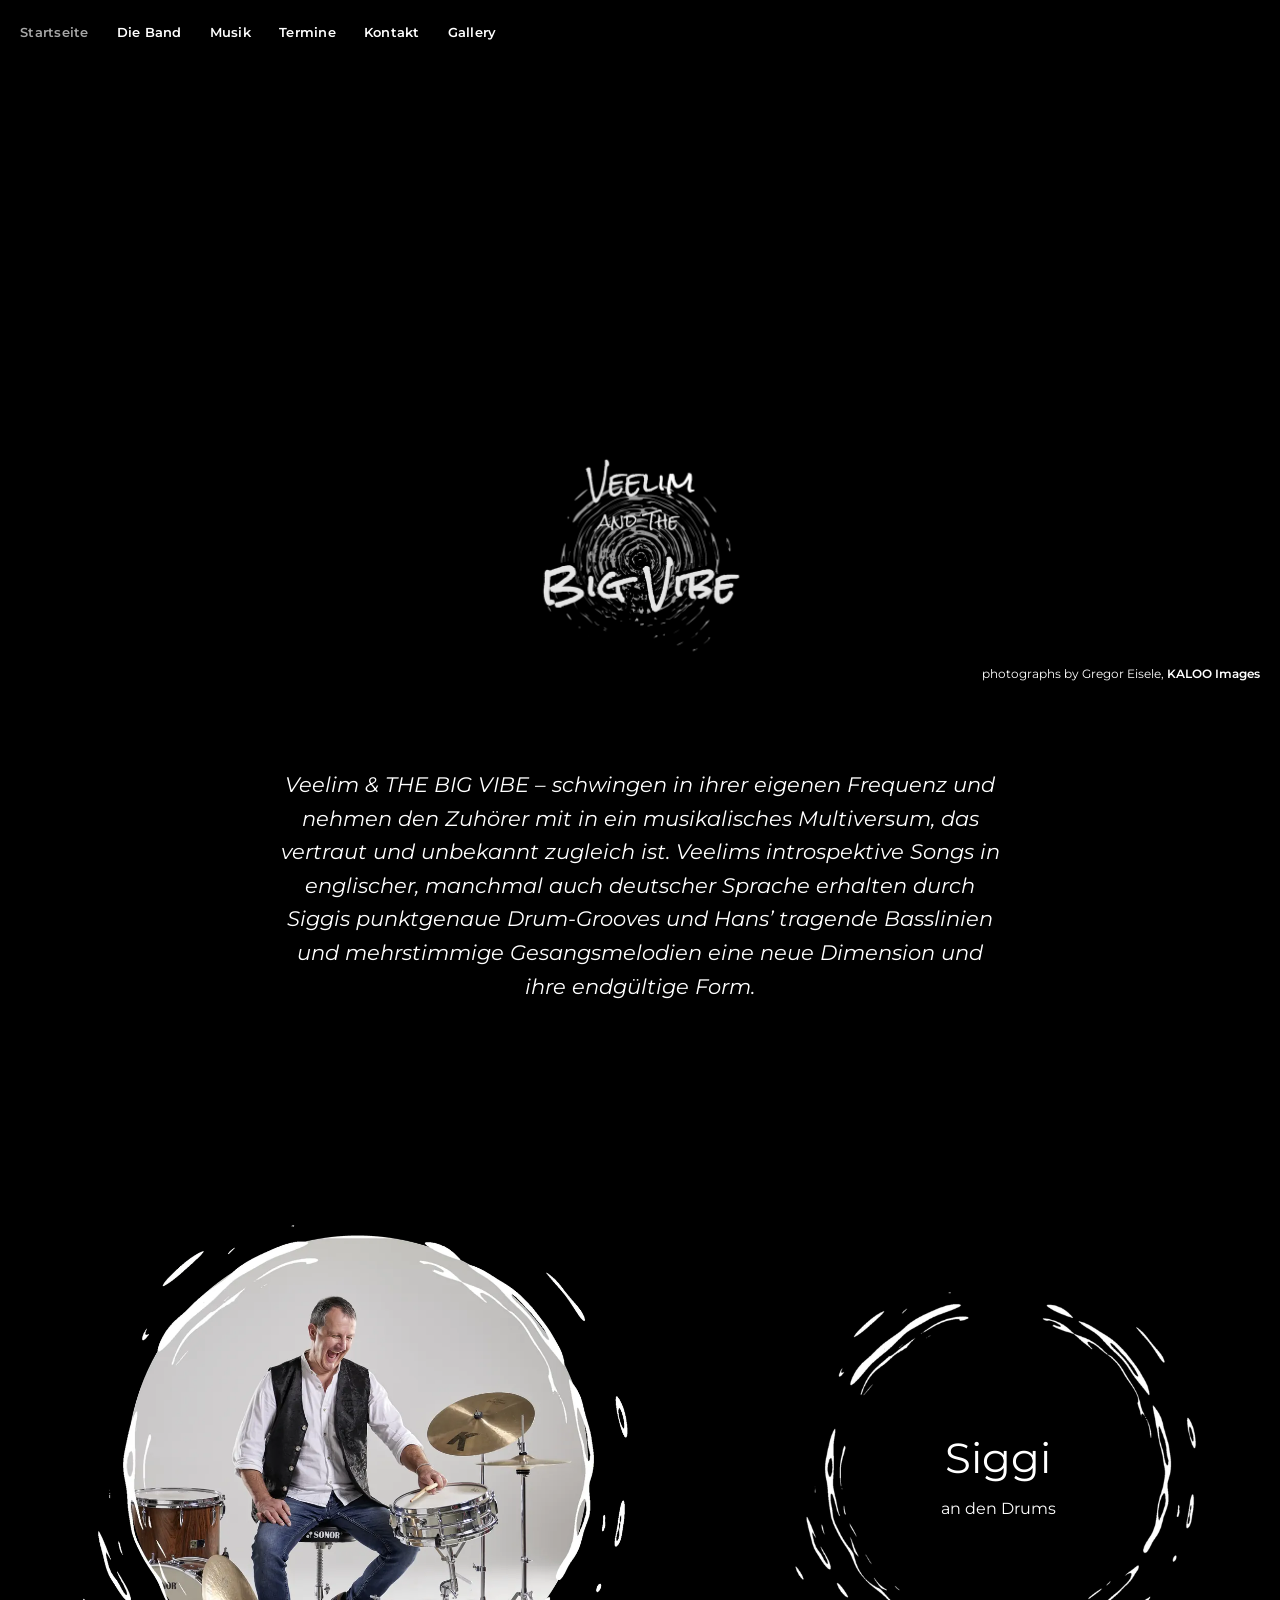
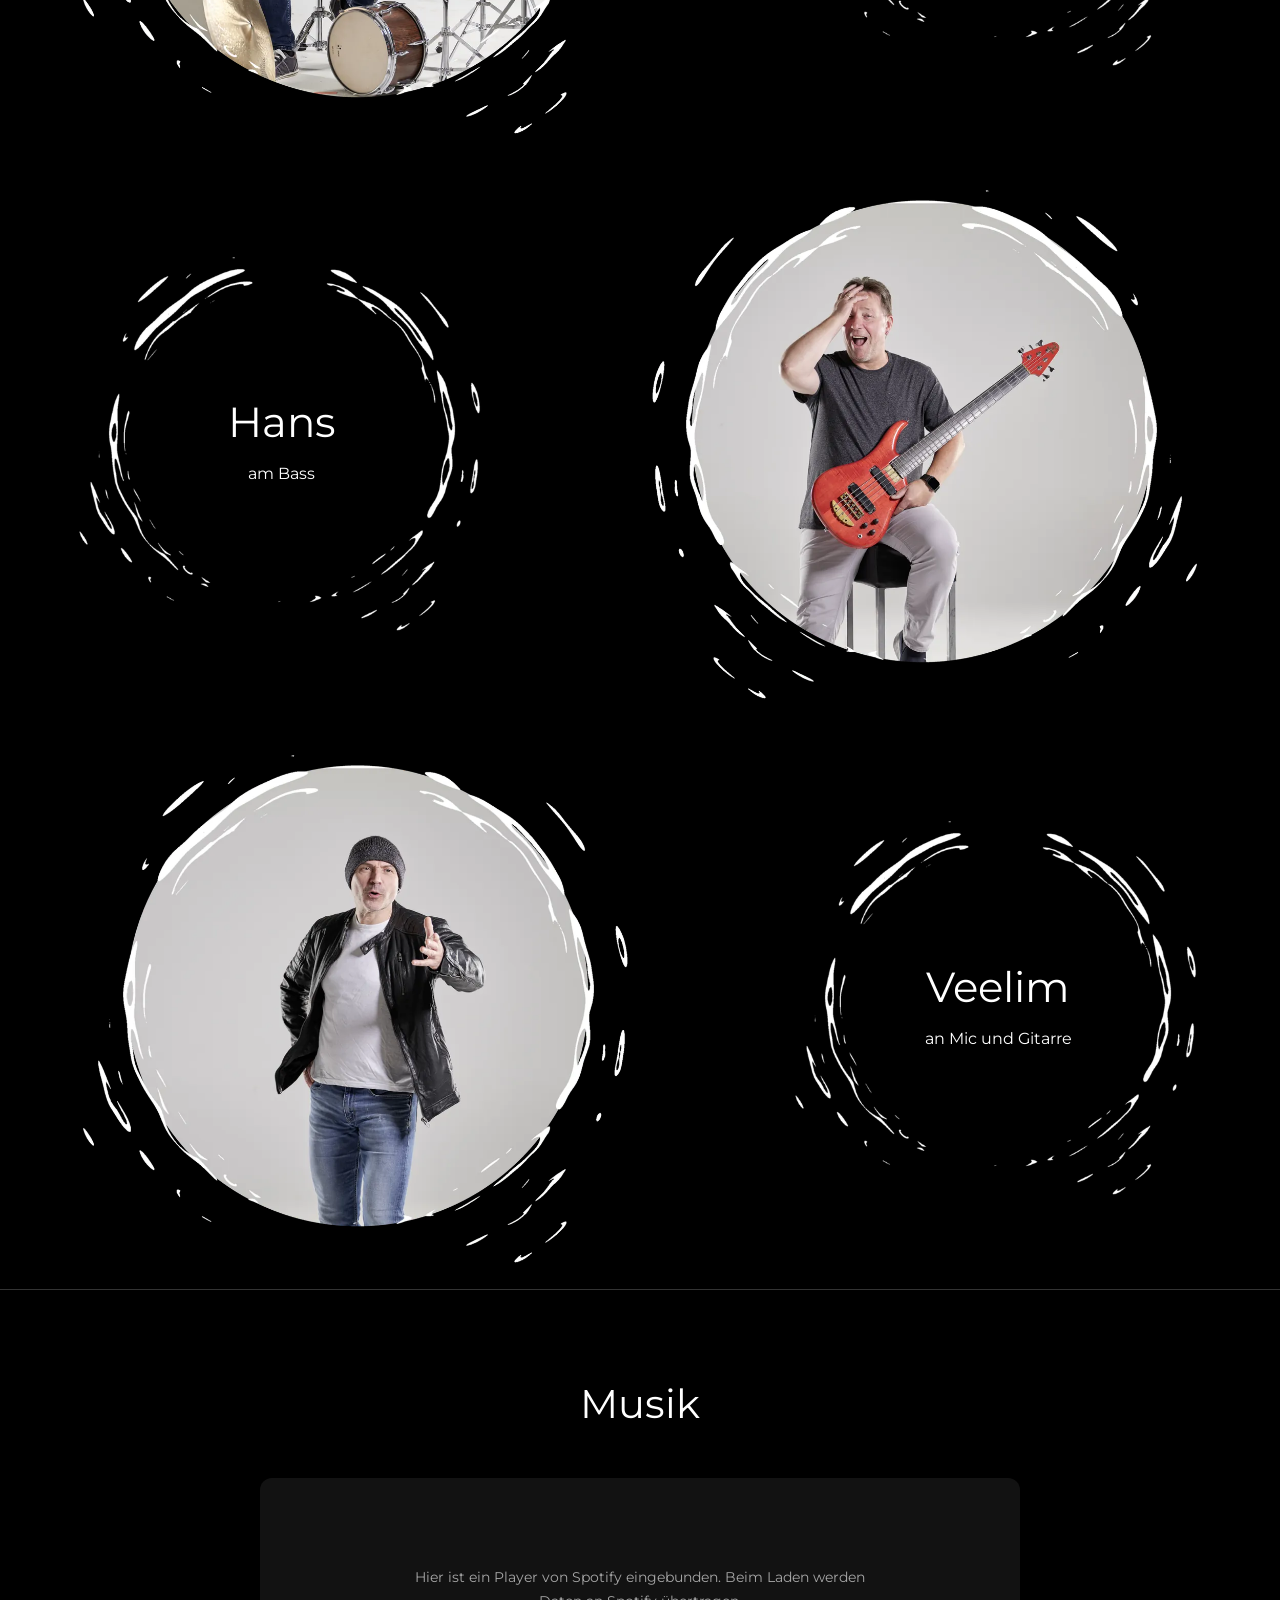
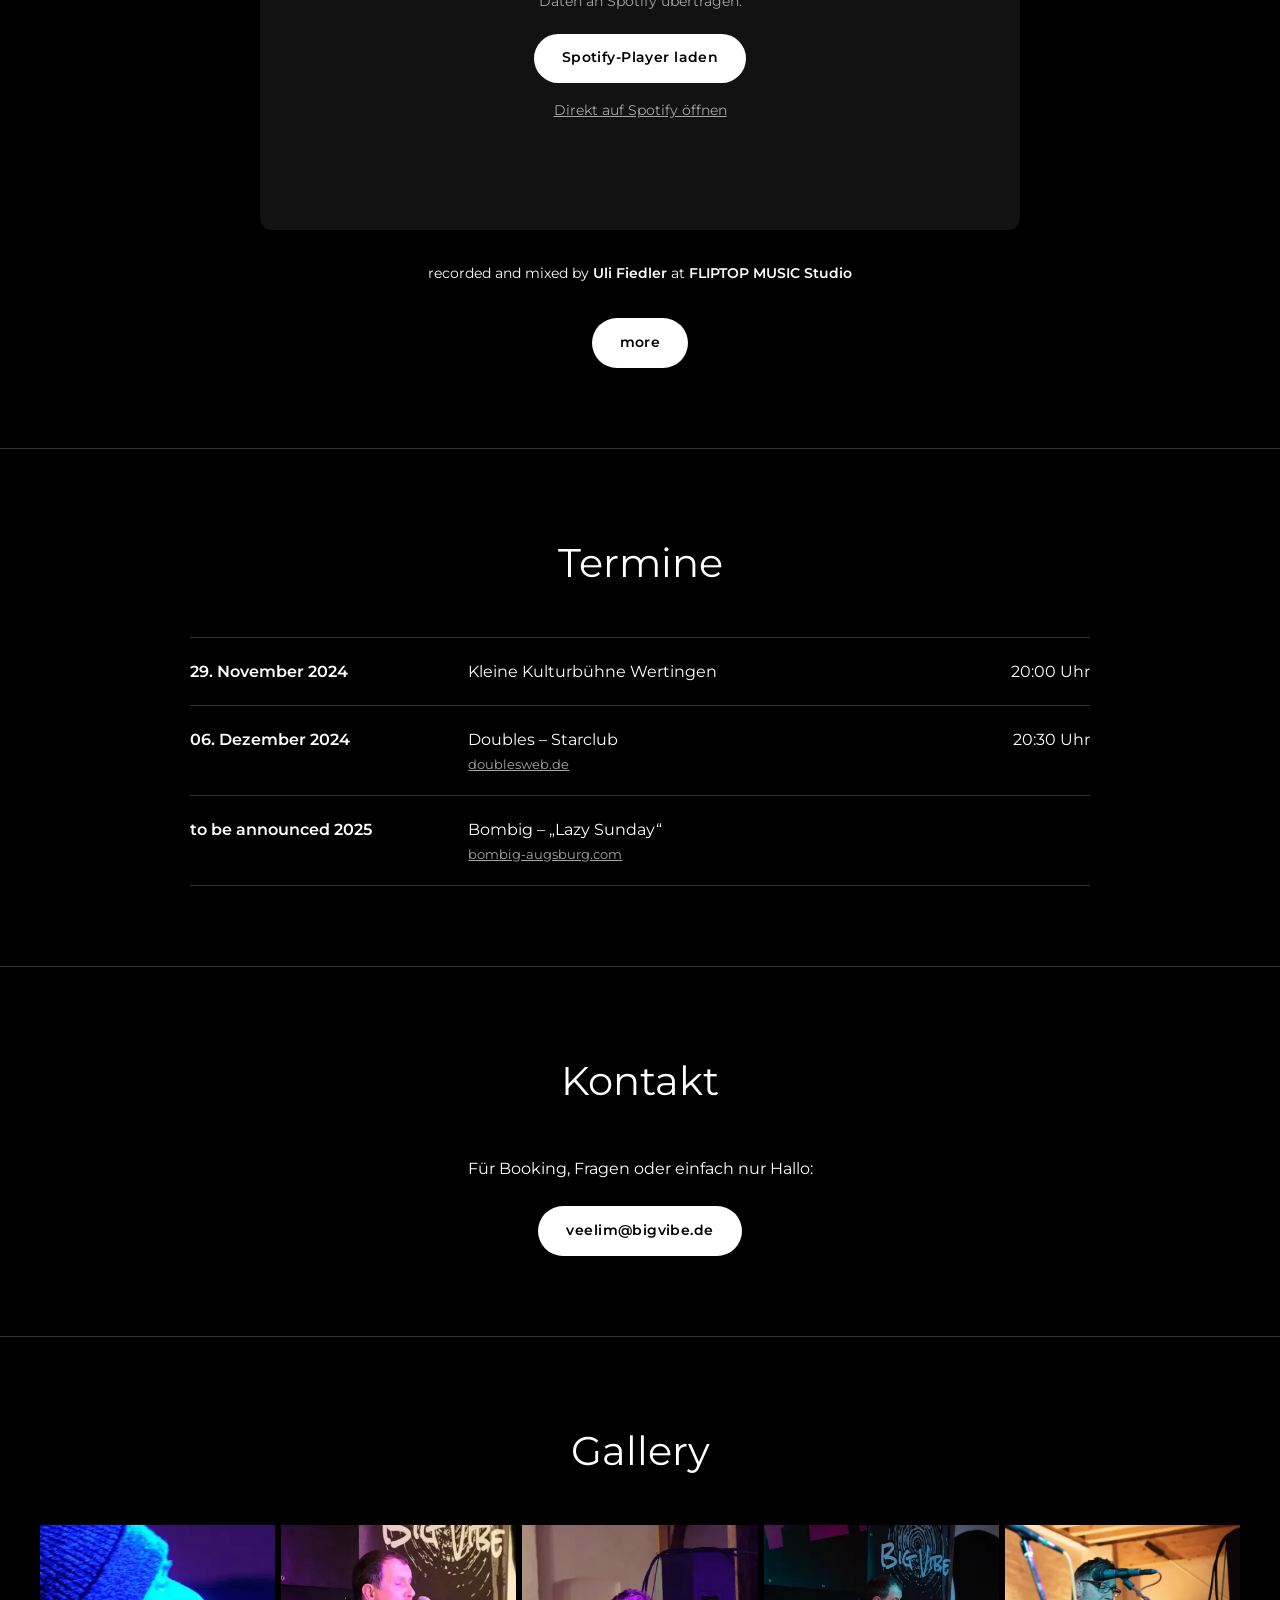
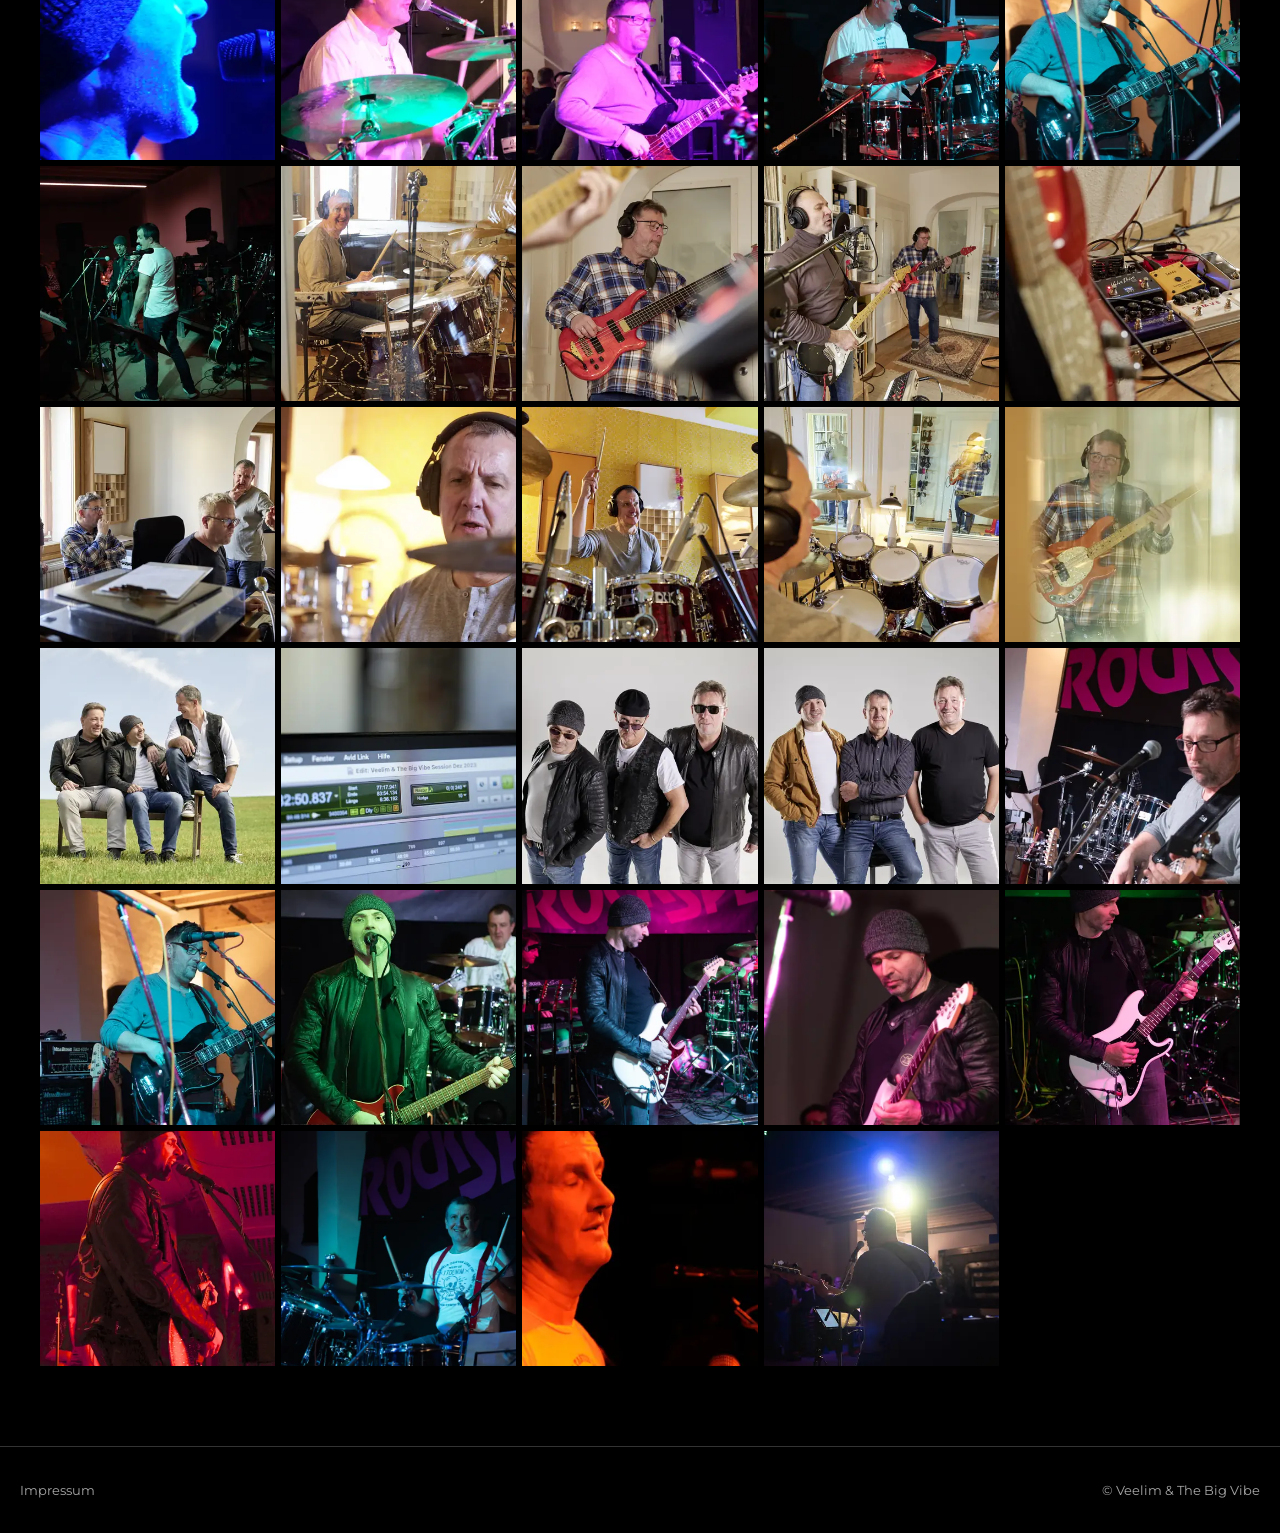
==== index.html @ f6a3f0a9 "Static site migrated from WordPress One-page site (hero video, band, Spotify, dates, contact, galler" ====
<!doctype html>
<html lang="de">
<head>
  <meta charset="utf-8">
  <meta name="viewport" content="width=device-width, initial-scale=1">
  <title>Veelim &amp; The Big Vibe</title>
  <meta name="description" content="Drei erfahrene Musiker überwinden spielend die scheinbare Kluft zwischen erdigen Americana- und wuchtigen Alternative-Sounds, straffem Post-Punk-Pop und psychedelischen Space-Rock-Ausflügen. Dieser individuelle Mix unterschiedlichster musikalischer Einflüsse ergibt ihren verblüffend dichten und abwechslungsreichen Sound, den man von einem Rock-Trio so nicht erwarten würde.">
  <link rel="canonical" href="https://veelimandthebigvibe.de/">
  <meta property="og:type" content="website">
  <meta property="og:title" content="Veelim &amp; The Big Vibe">
  <meta property="og:description" content="Ein Rock-Trio zwischen Americana, Alternative, Post-Punk-Pop und Space-Rock.">
  <meta property="og:url" content="https://veelimandthebigvibe.de/">
  <meta property="og:image" content="https://veelimandthebigvibe.de/assets/img/gallery/07.webp">
  <meta name="theme-color" content="#000000">
  <link rel="icon" type="image/png" href="assets/img/favicon.png">
  <link rel="apple-touch-icon" href="assets/img/apple-touch-icon.png">
  <link rel="preload" href="assets/fonts/montserrat.woff2" as="font" type="font/woff2" crossorigin>
  <link rel="stylesheet" href="css/style.css">
</head>
<body>
  <a class="skip-link" href="#main">Zum Inhalt springen</a>

  <header class="site-header">
    <a class="brand" href="#top">Veelim &amp; The Big Vibe</a>
    <button class="nav-toggle" aria-expanded="false" aria-controls="site-nav" aria-label="Menü öffnen">
      <svg viewBox="0 0 24 24" fill="none" stroke="currentColor" stroke-width="2" aria-hidden="true"><path d="M3 6h18M3 12h18M3 18h18"/></svg>
    </button>
    <nav class="site-nav" id="site-nav" aria-label="Hauptmenü">
      <ul>
        <li><a href="#top" aria-current="page">Startseite</a></li>
        <li><a href="#band">Die Band</a></li>
        <li><a href="#musik">Musik</a></li>
        <li><a href="#termine">Termine</a></li>
        <li><a href="#kontakt">Kontakt</a></li>
        <li><a href="#gallery">Gallery</a></li>
      </ul>
    </nav>
  </header>

  <main id="main">
    <section class="hero" id="top">
      <video autoplay muted loop playsinline preload="metadata" aria-hidden="true">
        <source src="assets/video/hero.mp4" type="video/mp4">
      </video>
      <div class="hero-inner">
        <h1 class="hero-logo"><img src="assets/img/logo.webp" width="500" height="500" alt="Veelim &amp; The Big Vibe"></h1>
        <p class="credit">photographs by Gregor Eisele, <a href="http://www.kaloo.de" rel="noopener">KALOO Images</a></p>
      </div>
    </section>

    <p class="intro"><strong>Veelim &amp; THE BIG VIBE</strong> – schwingen in ihrer eigenen Frequenz und nehmen den Zuhörer mit in ein musikalisches Multiversum, das vertraut und unbekannt zugleich ist. Veelims introspektive Songs in englischer, manchmal auch deutscher Sprache erhalten durch Siggis punktgenaue Drum-Grooves und Hans’ tragende Basslinien und mehrstimmige Gesangsmelodien eine neue Dimension und ihre endgültige Form.</p>

    <section class="band" id="band" aria-label="Die Band">
      <div class="member">
        <div class="member-photo rounded"><img src="assets/img/band/siggi.webp" width="1400" height="1103" loading="lazy" alt="Siggi"></div>
        <div class="member-name"><h3>Siggi</h3><p>an den Drums</p></div>
      </div>
      <div class="member reverse">
        <div class="member-photo"><img src="assets/img/band/hans.webp" width="1400" height="1103" loading="lazy" alt="Hans"></div>
        <div class="member-name"><h3>Hans</h3><p>am Bass</p></div>
      </div>
      <div class="member">
        <div class="member-photo rounded"><img src="assets/img/band/veelim.webp" width="1400" height="1103" loading="lazy" alt="Veelim"></div>
        <div class="member-name"><h3>Veelim</h3><p>an Mic und Gitarre</p></div>
      </div>
    </section>

    <section class="section" id="musik">
      <div class="wrap">
        <h2>Musik</h2>
        <div class="spotify" data-src="https://open.spotify.com/embed/artist/6isFGkUkQdah1aDHIGBFXO">
          <div>
            <p>Hier ist ein Player von Spotify eingebunden. Beim Laden werden Daten an Spotify übertragen.</p>
            <button class="button" type="button">Spotify-Player laden</button>
            <p style="margin-top:1rem"><a href="https://open.spotify.com/artist/6isFGkUkQdah1aDHIGBFXO" rel="noopener">Direkt auf Spotify öffnen</a></p>
          </div>
        </div>
        <p class="music-credits">recorded and mixed by <a href="http://www.ulifiedler.de" rel="noopener">Uli Fiedler</a> at <a href="http://www.fliptopmusic.de" rel="noopener">FLIPTOP MUSIC Studio</a></p>
        <p class="music-credits"><a class="button" href="https://www.feiyr.com/x/BUKZN" rel="noopener">more</a></p>
      </div>
    </section>

    <section class="section" id="termine">
      <div class="wrap">
        <h2>Termine</h2>
        <ul class="dates">
          <li>
            <span class="date">29. November 2024</span>
            <span class="venue">Kleine Kulturbühne Wertingen</span>
            <span class="time">20:00 Uhr</span>
          </li>
          <li>
            <span class="date">06. Dezember 2024</span>
            <span class="venue">Doubles – Starclub <a href="https://www.doublesweb.de/" rel="noopener">doublesweb.de</a></span>
            <span class="time">20:30 Uhr</span>
          </li>
          <li>
            <span class="date">to be announced 2025</span>
            <span class="venue">Bombig – „Lazy Sunday“ <a href="https://www.bombig-augsburg.com/" rel="noopener">bombig-augsburg.com</a></span>
            <span class="time"></span>
          </li>
        </ul>
      </div>
    </section>

    <section class="section contact" id="kontakt">
      <div class="wrap">
        <h2>Kontakt</h2>
        <p>Für Booking, Fragen oder einfach nur Hallo:</p>
        <a class="button" href="mailto:veelim@bigvibe.de">veelim@bigvibe.de</a>
      </div>
    </section>

    <section class="section" id="gallery">
      <div class="wrap">
        <h2>Gallery</h2>
        <div class="gallery">
          <a href="assets/img/gallery/01.webp"><img src="assets/img/gallery/thumbs/01.webp" width="640" height="360" loading="lazy" decoding="async" alt="Veelim"></a>
          <a href="assets/img/gallery/02.webp"><img src="assets/img/gallery/thumbs/02.webp" width="640" height="360" loading="lazy" decoding="async" alt="Siggi"></a>
          <a href="assets/img/gallery/03.webp"><img src="assets/img/gallery/thumbs/03.webp" width="640" height="360" loading="lazy" decoding="async" alt="Hans"></a>
          <a href="assets/img/gallery/04.webp"><img src="assets/img/gallery/thumbs/04.webp" width="640" height="425" loading="lazy" decoding="async" alt="Siggi"></a>
          <a href="assets/img/gallery/05.webp"><img src="assets/img/gallery/thumbs/05.webp" width="640" height="565" loading="lazy" decoding="async" alt="Hans"></a>
          <a href="assets/img/gallery/06.webp"><img src="assets/img/gallery/thumbs/06.webp" width="424" height="640" loading="lazy" decoding="async" alt="Die Band live"></a>
          <a href="assets/img/gallery/07.webp"><img src="assets/img/gallery/thumbs/07.webp" width="640" height="427" loading="lazy" decoding="async" alt="Veelim &amp; The Big Vibe"></a>
          <a href="assets/img/gallery/08.webp"><img src="assets/img/gallery/thumbs/08.webp" width="640" height="427" loading="lazy" decoding="async" alt="Veelim &amp; The Big Vibe"></a>
          <a href="assets/img/gallery/09.webp"><img src="assets/img/gallery/thumbs/09.webp" width="640" height="427" loading="lazy" decoding="async" alt="Veelim &amp; The Big Vibe"></a>
          <a href="assets/img/gallery/10.webp"><img src="assets/img/gallery/thumbs/10.webp" width="640" height="427" loading="lazy" decoding="async" alt="Veelim &amp; The Big Vibe"></a>
          <a href="assets/img/gallery/11.webp"><img src="assets/img/gallery/thumbs/11.webp" width="640" height="427" loading="lazy" decoding="async" alt="Veelim &amp; The Big Vibe"></a>
          <a href="assets/img/gallery/12.webp"><img src="assets/img/gallery/thumbs/12.webp" width="640" height="427" loading="lazy" decoding="async" alt="Veelim &amp; The Big Vibe"></a>
          <a href="assets/img/gallery/13.webp"><img src="assets/img/gallery/thumbs/13.webp" width="640" height="427" loading="lazy" decoding="async" alt="Veelim &amp; The Big Vibe"></a>
          <a href="assets/img/gallery/14.webp"><img src="assets/img/gallery/thumbs/14.webp" width="640" height="427" loading="lazy" decoding="async" alt="Veelim &amp; The Big Vibe"></a>
          <a href="assets/img/gallery/15.webp"><img src="assets/img/gallery/thumbs/15.webp" width="640" height="427" loading="lazy" decoding="async" alt="Veelim &amp; The Big Vibe"></a>
          <a href="assets/img/gallery/16.webp"><img src="assets/img/gallery/thumbs/16.webp" width="640" height="427" loading="lazy" decoding="async" alt="Veelim &amp; The Big Vibe"></a>
          <a href="assets/img/gallery/17.webp"><img src="assets/img/gallery/thumbs/17.webp" width="640" height="427" loading="lazy" decoding="async" alt="Veelim &amp; The Big Vibe"></a>
          <a href="assets/img/gallery/18.webp"><img src="assets/img/gallery/thumbs/18.webp" width="640" height="427" loading="lazy" decoding="async" alt="Veelim &amp; The Big Vibe"></a>
          <a href="assets/img/gallery/19.webp"><img src="assets/img/gallery/thumbs/19.webp" width="640" height="427" loading="lazy" decoding="async" alt="Veelim &amp; The Big Vibe"></a>
          <a href="assets/img/gallery/20.webp"><img src="assets/img/gallery/thumbs/20.webp" width="640" height="456" loading="lazy" decoding="async" alt="Die Band live"></a>
          <a href="assets/img/gallery/21.webp"><img src="assets/img/gallery/thumbs/21.webp" width="640" height="400" loading="lazy" decoding="async" alt="Hans"></a>
          <a href="assets/img/gallery/22.webp"><img src="assets/img/gallery/thumbs/22.webp" width="640" height="426" loading="lazy" decoding="async" alt="Die Band live"></a>
          <a href="assets/img/gallery/23.webp"><img src="assets/img/gallery/thumbs/23.webp" width="638" height="640" loading="lazy" decoding="async" alt="Veelim"></a>
          <a href="assets/img/gallery/24.webp"><img src="assets/img/gallery/thumbs/24.webp" width="640" height="517" loading="lazy" decoding="async" alt="Veelim"></a>
          <a href="assets/img/gallery/25.webp"><img src="assets/img/gallery/thumbs/25.webp" width="427" height="640" loading="lazy" decoding="async" alt="Veelim"></a>
          <a href="assets/img/gallery/26.webp"><img src="assets/img/gallery/thumbs/26.webp" width="427" height="640" loading="lazy" decoding="async" alt="Veelim"></a>
          <a href="assets/img/gallery/27.webp"><img src="assets/img/gallery/thumbs/27.webp" width="640" height="611" loading="lazy" decoding="async" alt="Siggi"></a>
          <a href="assets/img/gallery/28.webp"><img src="assets/img/gallery/thumbs/28.webp" width="640" height="360" loading="lazy" decoding="async" alt="Siggi"></a>
          <a href="assets/img/gallery/29.webp"><img src="assets/img/gallery/thumbs/29.webp" width="640" height="430" loading="lazy" decoding="async" alt="Hans"></a>
        </div>
      </div>
    </section>
  </main>

  <dialog class="lightbox" aria-label="Bildansicht">
    <img src="" alt="">
    <button class="lb-close" type="button" aria-label="Schließen"><svg viewBox="0 0 24 24" fill="none" stroke="currentColor" stroke-width="2" aria-hidden="true"><path d="M6 6l12 12M18 6L6 18"/></svg></button>
    <button class="lb-prev" type="button" aria-label="Vorheriges Bild"><svg viewBox="0 0 24 24" fill="none" stroke="currentColor" stroke-width="2" aria-hidden="true"><path d="M15 5l-7 7 7 7"/></svg></button>
    <button class="lb-next" type="button" aria-label="Nächstes Bild"><svg viewBox="0 0 24 24" fill="none" stroke="currentColor" stroke-width="2" aria-hidden="true"><path d="M9 5l7 7-7 7"/></svg></button>
    <p class="lb-count" aria-live="polite"></p>
  </dialog>

  <footer class="site-footer">
    <a href="impressum.html">Impressum</a>
    <span>© Veelim &amp; The Big Vibe</span>
  </footer>

  <a class="to-top" href="#top" aria-label="Nach oben"><svg viewBox="0 0 24 24" fill="none" stroke="currentColor" stroke-width="2" aria-hidden="true"><path d="M5 15l7-7 7 7"/></svg></a>

  <script src="js/main.js"></script>
</body>
</html>
---- css/style.css ----
/* Veelim & The Big Vibe */

@font-face {
  font-family: "Montserrat";
  src: url("../assets/fonts/montserrat.woff2") format("woff2");
  font-weight: 100 900;
  font-style: normal;
  font-display: swap;
}
@font-face {
  font-family: "Montserrat";
  src: url("../assets/fonts/montserrat-italic.woff2") format("woff2");
  font-weight: 100 900;
  font-style: italic;
  font-display: swap;
}

:root {
  --bg: #000;
  --fg: #fff;
  --muted: #a6a6a6;
  --line: #333;
  --accent: #fff;
  --header-h: 64px;
  --max: 1200px;
}

*, *::before, *::after { box-sizing: border-box; }

html { scroll-behavior: smooth; scroll-padding-top: var(--header-h); }
@media (prefers-reduced-motion: reduce) { html { scroll-behavior: auto; } }

body {
  margin: 0;
  background: var(--bg);
  color: var(--fg);
  font-family: "Montserrat", Arial, sans-serif;
  font-size: 16px;
  line-height: 1.7;
  -webkit-font-smoothing: antialiased;
}

img, video { display: block; max-width: 100%; height: auto; }
a { color: inherit; }
a:hover { color: var(--muted); }

.skip-link {
  position: absolute; left: -9999px; top: 0;
  background: var(--fg); color: var(--bg); padding: .5rem 1rem; z-index: 100;
}
.skip-link:focus { left: 1rem; top: 1rem; }

/* Header */
.site-header {
  position: sticky; top: 0; z-index: 50;
  height: var(--header-h);
  background: var(--bg);
  display: flex; align-items: center; justify-content: space-between;
  padding: 0 1.25rem;
}
.site-header .brand { display: none; font-weight: 600; text-decoration: none; letter-spacing: .02em; }
.nav-toggle { display: none; }
.site-nav ul { list-style: none; margin: 0; padding: 0; display: flex; gap: 1.75rem; }
.site-nav a {
  text-decoration: none; font-size: 13px; font-weight: 600; letter-spacing: .02em;
  padding: .5rem 0; display: inline-block;
}
.site-nav a[aria-current="page"], .site-nav a.is-active { color: var(--muted); }

@media (max-width: 760px) {
  .site-header .brand { display: block; }
  .nav-toggle {
    display: inline-flex; align-items: center; justify-content: center;
    width: 44px; height: 44px; background: none; border: 0; color: var(--fg); cursor: pointer;
  }
  .nav-toggle svg { width: 26px; height: 26px; }
  .site-nav {
    position: absolute; top: var(--header-h); left: 0; right: 0;
    background: var(--bg); border-bottom: 1px solid var(--line);
    display: none;
  }
  .site-nav.is-open { display: block; }
  .site-nav ul { flex-direction: column; gap: 0; padding: .5rem 1.25rem 1rem; }
  .site-nav a { font-size: 16px; padding: .6rem 0; }
}

/* Hero */
.hero {
  position: relative;
  min-height: 50vw;
  overflow: hidden;
  display: flex; align-items: flex-end;
}
.hero video {
  position: absolute; inset: 0; width: 100%; height: 100%;
  object-fit: cover; object-position: 50% 35%;
}
.hero::after {
  content: ""; position: absolute; inset: 0;
  background: linear-gradient(0deg, #000 0%, rgba(0, 0, 0, 0) 60%);
}
.hero-inner {
  position: relative; z-index: 1; width: 100%;
  display: grid; grid-template-columns: 2fr 1fr 2fr; align-items: end;
  padding: 0 1.25rem 1.25rem;
}
.hero-logo { grid-column: 2; width: 100%; max-width: 260px; justify-self: center; }
.hero h1 { margin: 0; }
.credit { grid-column: 3; text-align: right; font-size: 12px; margin: 0; }
.credit a { text-decoration: none; font-weight: 600; }
@media (max-width: 760px) {
  .hero { min-height: 75vw; }
  .hero-inner { grid-template-columns: 1fr; justify-items: center; gap: .5rem; }
  .hero-logo { grid-column: 1; max-width: 160px; }
  .credit { grid-column: 1; text-align: center; font-size: 11px; }
}

/* Intro quote */
.intro {
  max-width: 760px; margin: 4rem auto 0; padding: 0 1.25rem;
  text-align: center; font-style: italic; font-size: clamp(17px, 2.2vw, 21px); line-height: 1.6;
}
.intro strong { font-weight: 600; }

/* Band */
.band { padding-top: 12rem; }
.member {
  display: grid; grid-template-columns: 56fr 44fr; align-items: center;
}
.member.reverse { grid-template-columns: 44fr 56fr; }
.member.reverse .member-photo { order: 2; }
.member-photo img { width: 100%; }
.member-photo.rounded img { border-radius: 9999px; }
.member-name {
  aspect-ratio: 1; width: min(100%, 420px); justify-self: center;
  background: url("../assets/img/wave.webp") center / contain no-repeat;
  display: flex; flex-direction: column; align-items: center; justify-content: center; text-align: center;
}
.member-name h3 { margin: 0; font-size: clamp(28px, 3.4vw, 42px); font-weight: 400; line-height: 1.2; }
.member-name p { margin: .75rem 0 0; }
@media (max-width: 760px) {
  .band { padding-top: 5rem; }
  .member, .member.reverse { grid-template-columns: 1fr; }
  .member.reverse .member-photo { order: 0; }
  .member-name { width: min(80%, 320px); margin: -2rem auto 2rem; }
}

/* Sections */
.section { border-top: 1px solid var(--line); padding: 5rem 1.25rem; }
.section > .wrap { max-width: var(--max); margin: 0 auto; }
.section h2 {
  font-size: clamp(28px, 4vw, 40px); font-weight: 400; text-align: center; margin: 0 0 2.5rem;
}

/* Music */
.spotify {
  max-width: 760px; margin: 0 auto; min-height: 352px;
  border-radius: 12px; background: #121212;
  display: flex; align-items: center; justify-content: center; text-align: center;
  padding: 2rem;
}
.spotify iframe { width: 100%; height: 352px; border: 0; border-radius: 12px; }
.spotify.is-loaded { padding: 0; background: none; }
.spotify p { color: var(--muted); font-size: 14px; max-width: 460px; margin: 0 auto 1.25rem; }
.button {
  display: inline-block; cursor: pointer;
  font: inherit; font-weight: 600; font-size: 14px; letter-spacing: .03em;
  color: var(--bg); background: var(--fg); border: 0; border-radius: 999px;
  padding: .8rem 1.75rem; text-decoration: none;
}
.button:hover { background: var(--muted); color: var(--bg); }
.music-credits { text-align: center; margin: 2rem 0 0; font-size: 14px; }
.music-credits a { font-weight: 600; text-decoration: none; }

/* Dates */
.dates { list-style: none; margin: 0 auto; padding: 0; max-width: 900px; }
.dates li {
  display: grid; grid-template-columns: 1.3fr 2fr 1fr; gap: 1rem; align-items: baseline;
  padding: 1.25rem 0; border-bottom: 1px solid var(--line);
}
.dates li:first-child { border-top: 1px solid var(--line); }
.dates .date { font-weight: 600; }
.dates .venue a { font-size: 13px; color: var(--muted); display: block; }
.dates .time { text-align: right; }
@media (max-width: 600px) {
  .dates li { grid-template-columns: 1fr; gap: .1rem; }
  .dates .time { text-align: left; }
}

/* Contact */
.contact { text-align: center; }
.contact p { margin: 0 0 1.5rem; }

/* Gallery */
.gallery {
  display: grid; gap: 6px;
  grid-template-columns: repeat(auto-fill, minmax(220px, 1fr));
}
.gallery a { display: block; aspect-ratio: 1; overflow: hidden; background: #111; }
.gallery img { width: 100%; height: 100%; object-fit: cover; transition: transform .3s ease, opacity .3s ease; }
.gallery a:hover img, .gallery a:focus-visible img { transform: scale(1.04); opacity: .85; }
@media (max-width: 600px) { .gallery { grid-template-columns: repeat(2, 1fr); } }

/* Lightbox */
.lightbox {
  border: 0; padding: 0; margin: 0; width: 100vw; height: 100vh; max-width: none; max-height: none;
  background: rgba(0, 0, 0, .95); color: var(--fg);
}
.lightbox[open] { display: flex; align-items: center; justify-content: center; }
.lightbox::backdrop { background: rgba(0, 0, 0, .95); }
.lightbox img { max-width: calc(100vw - 2rem); max-height: calc(100vh - 6rem); width: auto; height: auto; }
.lightbox button {
  position: absolute; background: none; border: 0; color: var(--fg); cursor: pointer;
  width: 52px; height: 52px; display: flex; align-items: center; justify-content: center;
}
.lightbox button:hover { color: var(--muted); }
.lightbox svg { width: 32px; height: 32px; }
.lightbox .lb-close { top: .5rem; right: .5rem; }
.lightbox .lb-prev { left: .5rem; top: 50%; transform: translateY(-50%); }
.lightbox .lb-next { right: .5rem; top: 50%; transform: translateY(-50%); }
.lightbox .lb-count { position: absolute; bottom: 1rem; left: 0; right: 0; text-align: center; font-size: 13px; color: var(--muted); }

/* Footer */
.site-footer {
  border-top: 1px solid var(--line); padding: 2rem 1.25rem; font-size: 13px; color: var(--muted);
  display: flex; flex-wrap: wrap; gap: .5rem 1.5rem; justify-content: space-between;
}
.site-footer a { text-decoration: none; }
.site-footer a:hover { color: var(--fg); }

.to-top {
  position: fixed; right: 1rem; bottom: 1rem; z-index: 40;
  width: 44px; height: 44px; border-radius: 50%;
  background: rgba(255, 255, 255, .12); color: var(--fg);
  display: flex; align-items: center; justify-content: center; text-decoration: none;
  opacity: 0; pointer-events: none; transition: opacity .2s;
}
.to-top.is-visible { opacity: 1; pointer-events: auto; }
.to-top svg { width: 22px; height: 22px; }

/* Legal page */
.legal { max-width: 800px; margin: 0 auto; padding: 3rem 1.25rem 5rem; }
.legal h1 { font-size: clamp(28px, 4vw, 40px); font-weight: 400; margin: 0 0 2rem; }
.legal p > strong:first-child { display: block; margin-top: 1.5rem; }
.legal ul { padding-left: 1.25rem; }
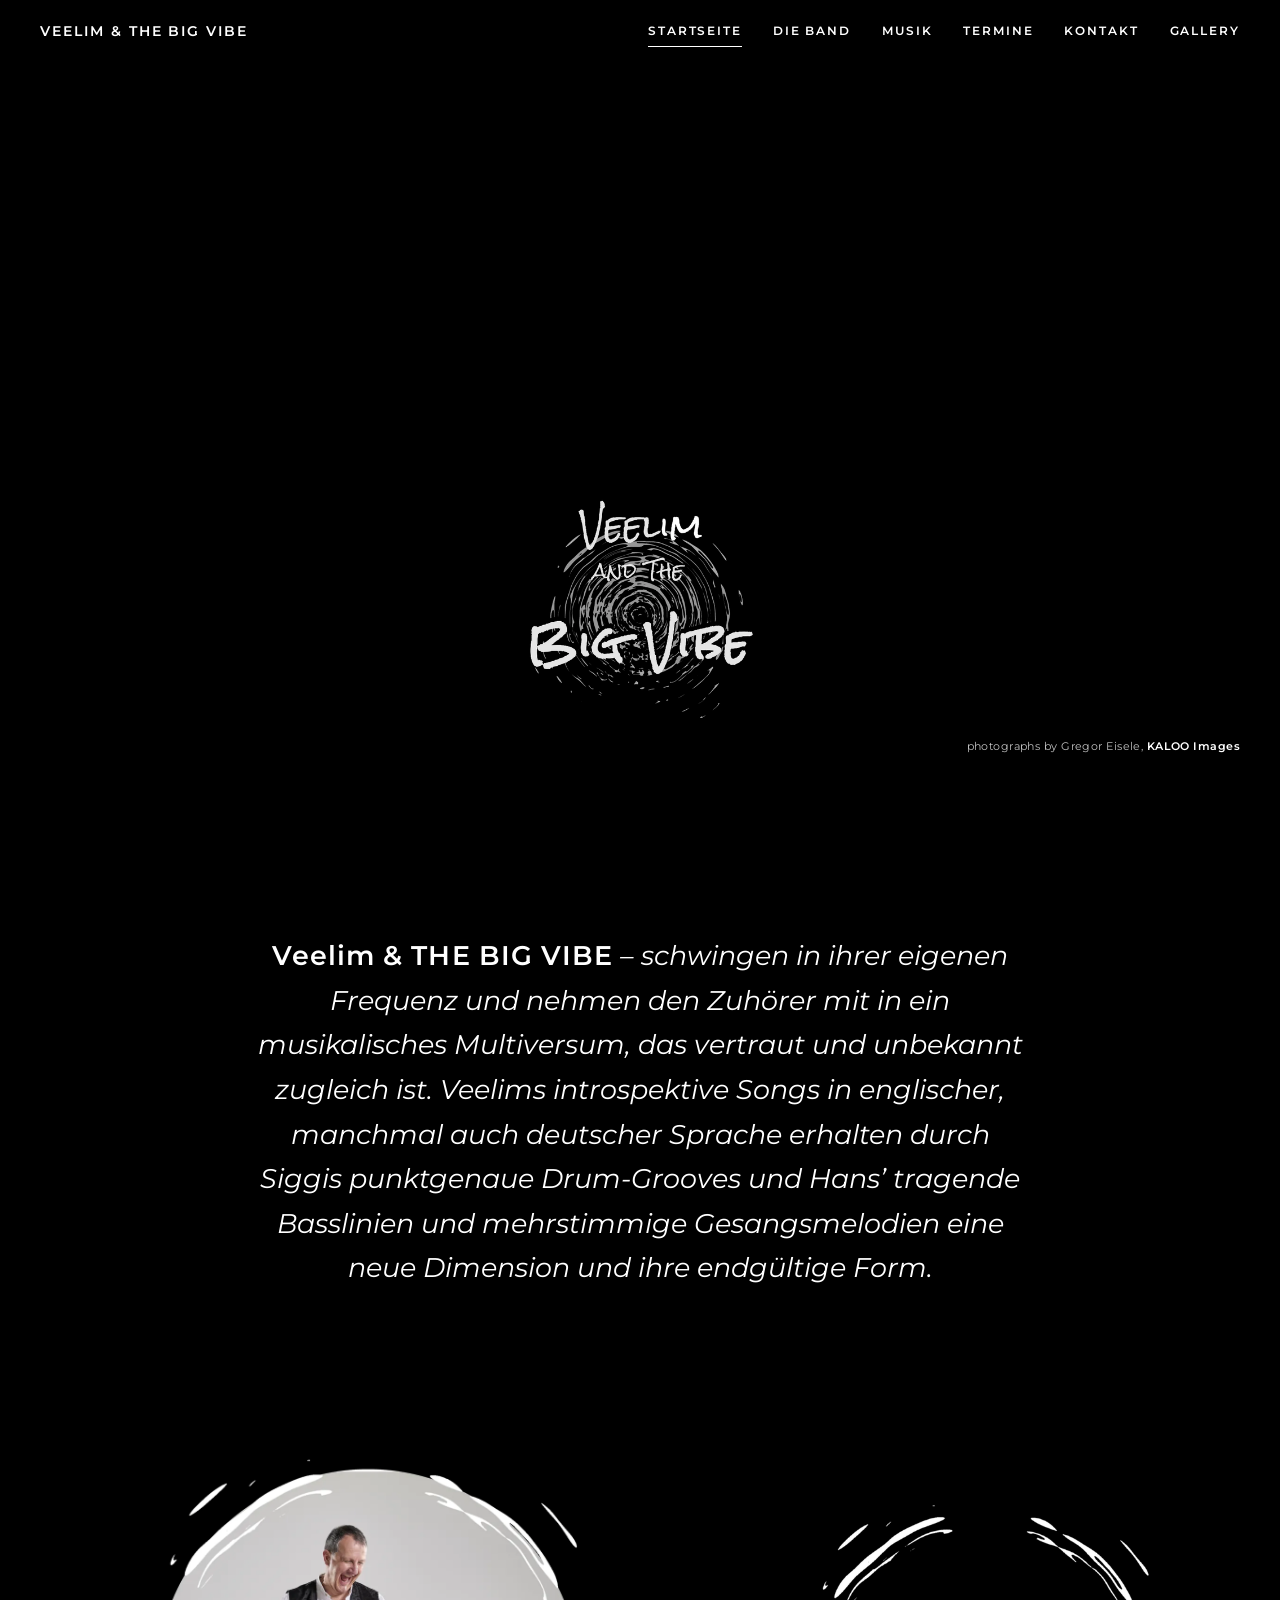
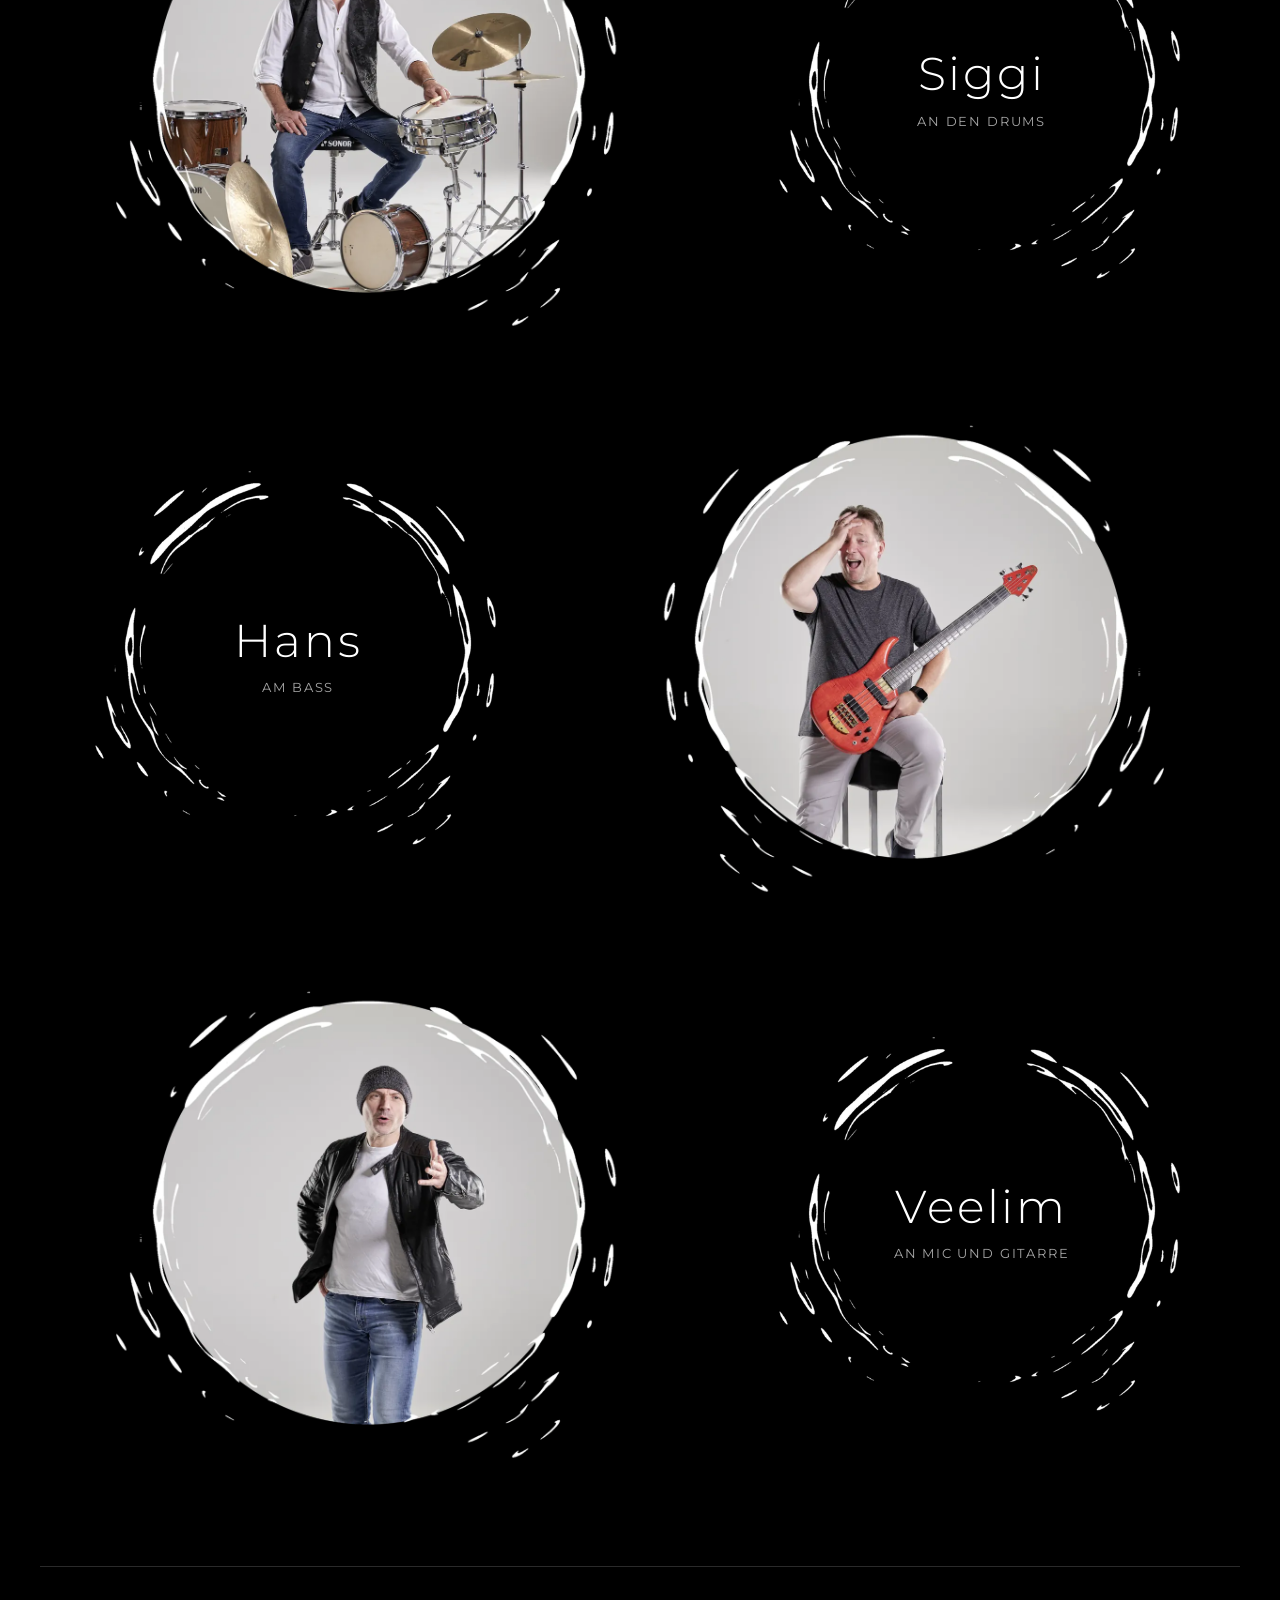
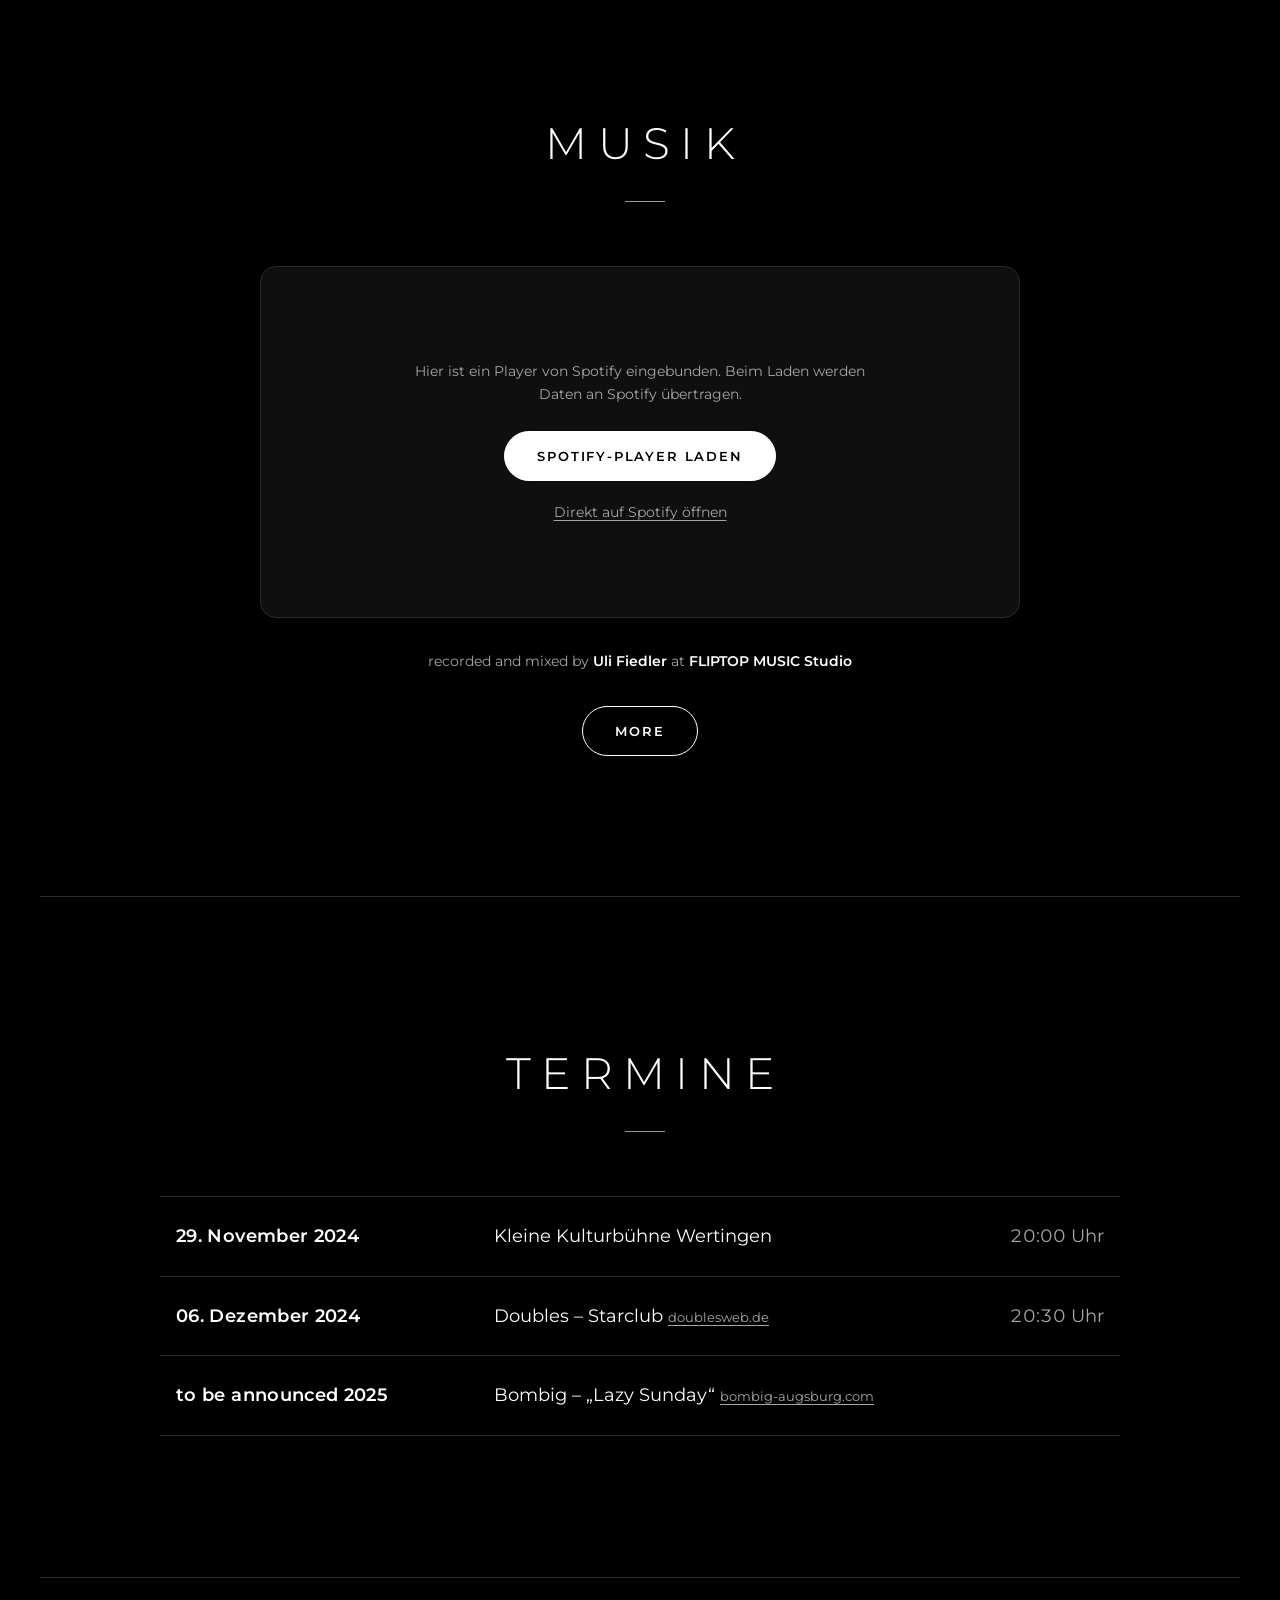
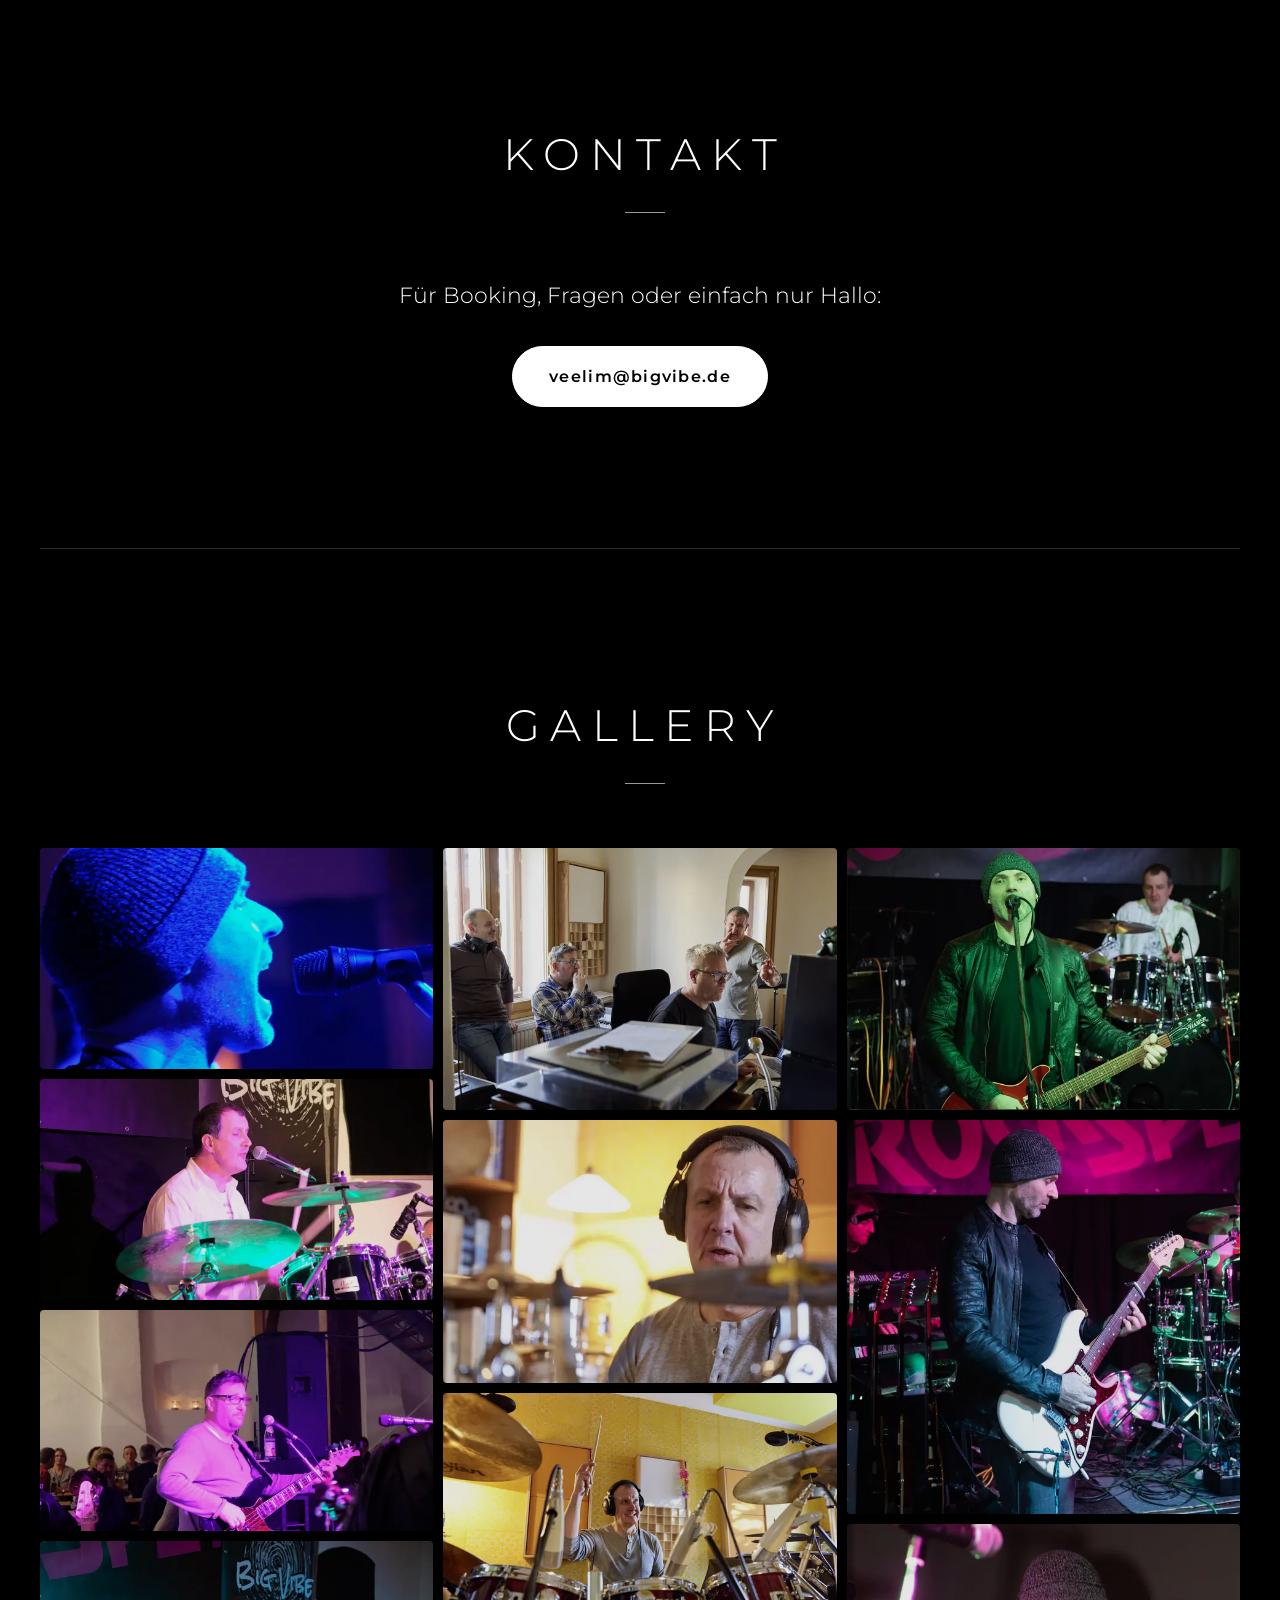
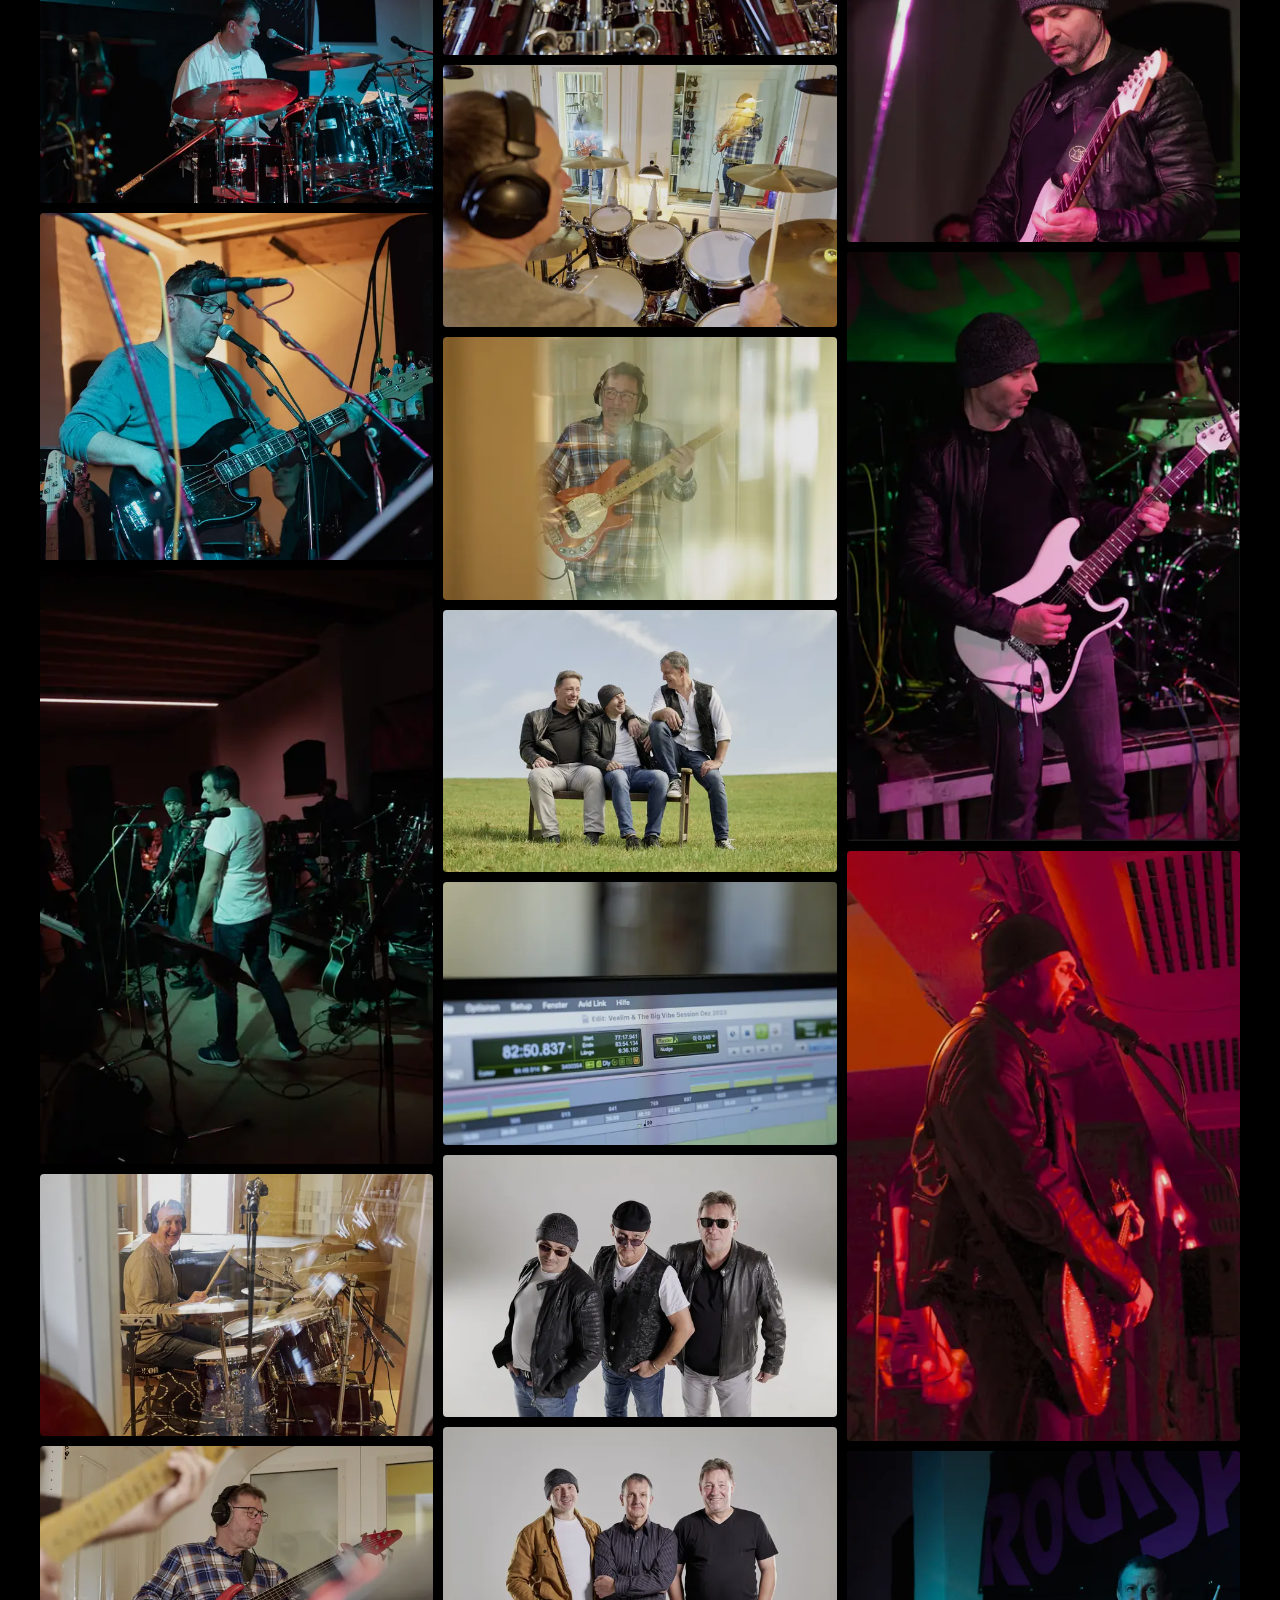
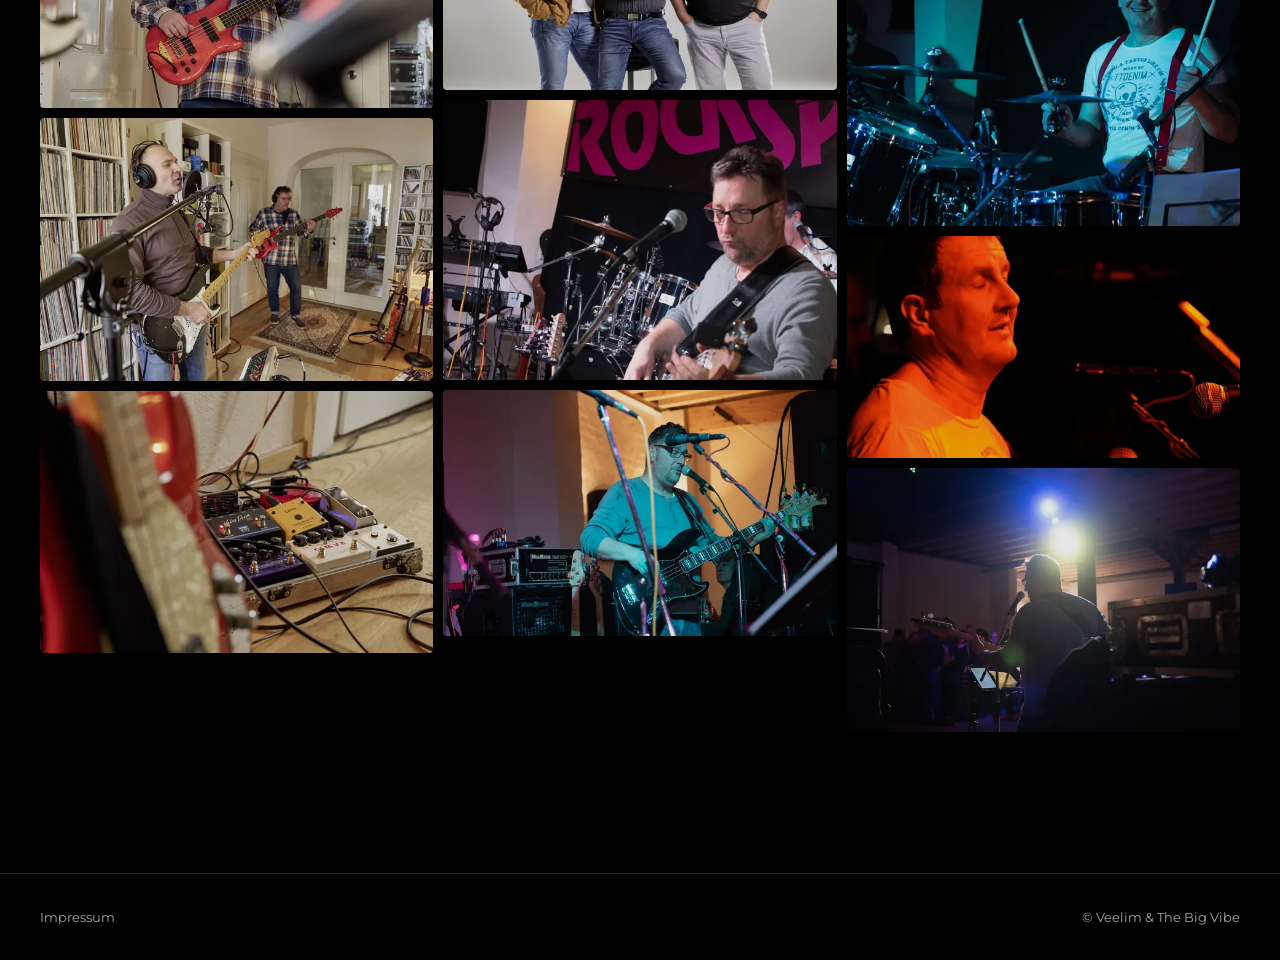
==== commit 19ae6ef9: "Redesign for mobile and desktop, animated water-splash circles - Header: transparent over the hero, " ====
--- a/index.html
+++ b/index.html
@@ -16,14 +16,15 @@
   <link rel="apple-touch-icon" href="assets/img/apple-touch-icon.png">
   <link rel="preload" href="assets/fonts/montserrat.woff2" as="font" type="font/woff2" crossorigin>
   <link rel="stylesheet" href="css/style.css">
+  <script>document.documentElement.classList.add('js')</script>
 </head>
-<body>
+<body class="home">
   <a class="skip-link" href="#main">Zum Inhalt springen</a>
 
   <header class="site-header">
     <a class="brand" href="#top">Veelim &amp; The Big Vibe</a>
     <button class="nav-toggle" aria-expanded="false" aria-controls="site-nav" aria-label="Menü öffnen">
-      <svg viewBox="0 0 24 24" fill="none" stroke="currentColor" stroke-width="2" aria-hidden="true"><path d="M3 6h18M3 12h18M3 18h18"/></svg>
+      <span class="burger" aria-hidden="true"></span>
     </button>
     <nav class="site-nav" id="site-nav" aria-label="Hauptmenü">
       <ul>
@@ -46,21 +47,22 @@
         <h1 class="hero-logo"><img src="assets/img/logo.webp" width="500" height="500" alt="Veelim &amp; The Big Vibe"></h1>
         <p class="credit">photographs by Gregor Eisele, <a href="http://www.kaloo.de" rel="noopener">KALOO Images</a></p>
       </div>
+      <a class="scroll-cue" href="#band" aria-label="Weiter zur Band"><svg viewBox="0 0 24 24" fill="none" stroke="currentColor" stroke-width="2" aria-hidden="true"><path d="M5 9l7 7 7-7"/></svg></a>
     </section>
 
-    <p class="intro"><strong>Veelim &amp; THE BIG VIBE</strong> – schwingen in ihrer eigenen Frequenz und nehmen den Zuhörer mit in ein musikalisches Multiversum, das vertraut und unbekannt zugleich ist. Veelims introspektive Songs in englischer, manchmal auch deutscher Sprache erhalten durch Siggis punktgenaue Drum-Grooves und Hans’ tragende Basslinien und mehrstimmige Gesangsmelodien eine neue Dimension und ihre endgültige Form.</p>
+    <p class="intro reveal"><strong>Veelim &amp; THE BIG VIBE</strong> – schwingen in ihrer eigenen Frequenz und nehmen den Zuhörer mit in ein musikalisches Multiversum, das vertraut und unbekannt zugleich ist. Veelims introspektive Songs in englischer, manchmal auch deutscher Sprache erhalten durch Siggis punktgenaue Drum-Grooves und Hans’ tragende Basslinien und mehrstimmige Gesangsmelodien eine neue Dimension und ihre endgültige Form.</p>
 
     <section class="band" id="band" aria-label="Die Band">
-      <div class="member">
-        <div class="member-photo rounded"><img src="assets/img/band/siggi.webp" width="1400" height="1103" loading="lazy" alt="Siggi"></div>
+      <div class="member reveal">
+        <div class="member-photo"><img src="assets/img/band/siggi.webp" width="1400" height="1103" loading="lazy" alt="Siggi"></div>
         <div class="member-name"><h3>Siggi</h3><p>an den Drums</p></div>
       </div>
-      <div class="member reverse">
+      <div class="member reverse reveal">
         <div class="member-photo"><img src="assets/img/band/hans.webp" width="1400" height="1103" loading="lazy" alt="Hans"></div>
         <div class="member-name"><h3>Hans</h3><p>am Bass</p></div>
       </div>
-      <div class="member">
-        <div class="member-photo rounded"><img src="assets/img/band/veelim.webp" width="1400" height="1103" loading="lazy" alt="Veelim"></div>
+      <div class="member reveal">
+        <div class="member-photo"><img src="assets/img/band/veelim.webp" width="1400" height="1103" loading="lazy" alt="Veelim"></div>
         <div class="member-name"><h3>Veelim</h3><p>an Mic und Gitarre</p></div>
       </div>
     </section>
@@ -72,7 +74,7 @@
           <div>
             <p>Hier ist ein Player von Spotify eingebunden. Beim Laden werden Daten an Spotify übertragen.</p>
             <button class="button" type="button">Spotify-Player laden</button>
-            <p style="margin-top:1rem"><a href="https://open.spotify.com/artist/6isFGkUkQdah1aDHIGBFXO" rel="noopener">Direkt auf Spotify öffnen</a></p>
+            <p class="spotify-link"><a href="https://open.spotify.com/artist/6isFGkUkQdah1aDHIGBFXO" rel="noopener">Direkt auf Spotify öffnen</a></p>
           </div>
         </div>
         <p class="music-credits">recorded and mixed by <a href="http://www.ulifiedler.de" rel="noopener">Uli Fiedler</a> at <a href="http://www.fliptopmusic.de" rel="noopener">FLIPTOP MUSIC Studio</a></p>
@@ -150,7 +152,7 @@
   </main>
 
   <dialog class="lightbox" aria-label="Bildansicht">
-    <img src="" alt="">
+    <img alt="">
     <button class="lb-close" type="button" aria-label="Schließen"><svg viewBox="0 0 24 24" fill="none" stroke="currentColor" stroke-width="2" aria-hidden="true"><path d="M6 6l12 12M18 6L6 18"/></svg></button>
     <button class="lb-prev" type="button" aria-label="Vorheriges Bild"><svg viewBox="0 0 24 24" fill="none" stroke="currentColor" stroke-width="2" aria-hidden="true"><path d="M15 5l-7 7 7 7"/></svg></button>
     <button class="lb-next" type="button" aria-label="Nächstes Bild"><svg viewBox="0 0 24 24" fill="none" stroke="currentColor" stroke-width="2" aria-hidden="true"><path d="M9 5l7 7-7 7"/></svg></button>
--- a/css/style.css
+++ b/css/style.css
@@ -19,30 +19,38 @@
   --bg: #000;
   --fg: #fff;
   --muted: #a6a6a6;
-  --line: #333;
-  --accent: #fff;
+  --line: #2a2a2a;
+  --surface: #0f0f0f;
   --header-h: 64px;
   --max: 1200px;
+  --gutter: clamp(1rem, 4vw, 2.5rem);
+  --section-y: clamp(4.5rem, 11vw, 9rem);
+  --ease-out: cubic-bezier(.22, 1, .36, 1);
+  --ease-splash: cubic-bezier(.34, 1.56, .64, 1);
 }
 
 *, *::before, *::after { box-sizing: border-box; }
 
 html { scroll-behavior: smooth; scroll-padding-top: var(--header-h); }
-@media (prefers-reduced-motion: reduce) { html { scroll-behavior: auto; } }
 
 body {
   margin: 0;
   background: var(--bg);
   color: var(--fg);
   font-family: "Montserrat", Arial, sans-serif;
-  font-size: 16px;
+  font-size: clamp(16px, 1.1vw + 11px, 18px);
   line-height: 1.7;
   -webkit-font-smoothing: antialiased;
-}
+  text-rendering: optimizeLegibility;
+  overflow-x: clip;
+}
+body.menu-open, html:has(dialog[open]) { overflow: hidden; }
 
 img, video { display: block; max-width: 100%; height: auto; }
-a { color: inherit; }
+a { color: inherit; text-underline-offset: .2em; text-decoration-thickness: 1px; transition: color .2s; }
 a:hover { color: var(--muted); }
+:focus-visible { outline: 2px solid var(--fg); outline-offset: 4px; border-radius: 2px; }
+::selection { background: var(--fg); color: var(--bg); }
 
 .skip-link {
   position: absolute; left: -9999px; top: 0;
@@ -54,192 +62,367 @@
 .site-header {
   position: sticky; top: 0; z-index: 50;
   height: var(--header-h);
-  background: var(--bg);
-  display: flex; align-items: center; justify-content: space-between;
-  padding: 0 1.25rem;
-}
-.site-header .brand { display: none; font-weight: 600; text-decoration: none; letter-spacing: .02em; }
+  display: flex; align-items: center; justify-content: space-between; gap: 1rem;
+  padding: 0 var(--gutter);
+  background: rgba(0, 0, 0, .85);
+  -webkit-backdrop-filter: blur(12px); backdrop-filter: blur(12px);
+  transition: background-color .3s, border-color .3s;
+  border-bottom: 1px solid var(--line);
+}
+.home .site-header {
+  position: fixed; left: 0; right: 0;
+  background: transparent; border-bottom-color: transparent;
+  -webkit-backdrop-filter: none; backdrop-filter: none;
+}
+.home .site-header.is-scrolled, .menu-open .site-header {
+  background: rgba(0, 0, 0, .85); border-bottom-color: var(--line);
+  -webkit-backdrop-filter: blur(12px); backdrop-filter: blur(12px);
+}
+.site-header .brand {
+  font-weight: 600; font-size: 14px; text-decoration: none; letter-spacing: .14em; text-transform: uppercase;
+  white-space: nowrap; transition: opacity .3s, color .2s;
+}
+.home .site-header:not(.is-scrolled) .brand { opacity: 0; pointer-events: none; }
+.menu-open .site-header .brand { opacity: 1; pointer-events: auto; }
 .nav-toggle { display: none; }
-.site-nav ul { list-style: none; margin: 0; padding: 0; display: flex; gap: 1.75rem; }
+.site-nav ul { list-style: none; margin: 0; padding: 0; display: flex; gap: clamp(1.25rem, 2.4vw, 2.25rem); }
 .site-nav a {
-  text-decoration: none; font-size: 13px; font-weight: 600; letter-spacing: .02em;
-  padding: .5rem 0; display: inline-block;
-}
-.site-nav a[aria-current="page"], .site-nav a.is-active { color: var(--muted); }
+  position: relative; display: inline-block; padding: .5rem 0;
+  text-decoration: none; font-size: 12px; font-weight: 600; letter-spacing: .16em; text-transform: uppercase;
+}
+.site-nav a::after {
+  content: ""; position: absolute; left: 0; right: 0; bottom: .2rem; height: 1px;
+  background: currentColor; transform: scaleX(0); transform-origin: left; transition: transform .35s var(--ease-out);
+}
+.site-nav a:hover { color: var(--fg); }
+.site-nav a:hover::after, .site-nav a:focus-visible::after, .site-nav a.is-active::after { transform: scaleX(1); }
 
 @media (max-width: 760px) {
-  .site-header .brand { display: block; }
+  .site-header .brand { font-size: 13px; letter-spacing: .1em; }
   .nav-toggle {
     display: inline-flex; align-items: center; justify-content: center;
-    width: 44px; height: 44px; background: none; border: 0; color: var(--fg); cursor: pointer;
+    width: 48px; height: 48px; margin-right: -12px;
+    background: none; border: 0; color: var(--fg); cursor: pointer;
   }
-  .nav-toggle svg { width: 26px; height: 26px; }
+  .burger, .burger::before, .burger::after {
+    display: block; width: 24px; height: 2px; background: currentColor; border-radius: 2px;
+    transition: transform .3s var(--ease-out), background-color .2s;
+  }
+  .burger { position: relative; }
+  .burger::before, .burger::after { content: ""; position: absolute; left: 0; }
+  .burger::before { transform: translateY(-7px); }
+  .burger::after { transform: translateY(7px); }
+  .nav-toggle[aria-expanded="true"] .burger { background: transparent; }
+  .nav-toggle[aria-expanded="true"] .burger::before { transform: rotate(45deg); }
+  .nav-toggle[aria-expanded="true"] .burger::after { transform: rotate(-45deg); }
+
   .site-nav {
-    position: absolute; top: var(--header-h); left: 0; right: 0;
-    background: var(--bg); border-bottom: 1px solid var(--line);
-    display: none;
+    position: fixed; top: var(--header-h); left: 0; right: 0; bottom: 0; height: calc(100dvh - var(--header-h));
+    background: var(--bg); overflow-y: auto;
+    visibility: hidden; opacity: 0; transition: opacity .3s, visibility 0s .3s;
   }
-  .site-nav.is-open { display: block; }
-  .site-nav ul { flex-direction: column; gap: 0; padding: .5rem 1.25rem 1rem; }
-  .site-nav a { font-size: 16px; padding: .6rem 0; }
+  .site-nav.is-open { visibility: visible; opacity: 1; transition: opacity .3s; }
+  .site-nav ul { flex-direction: column; gap: 0; padding: 1.5rem var(--gutter) 3rem; }
+  .site-nav li { border-bottom: 1px solid var(--line); }
+  .site-nav a {
+    display: block; padding: 1rem 0; font-size: 22px; font-weight: 400; letter-spacing: .08em;
+    opacity: 0; transform: translateY(12px); transition: opacity .4s var(--ease-out), transform .4s var(--ease-out), color .2s;
+  }
+  .site-nav a::after { display: none; }
+  .site-nav a.is-active { color: var(--muted); }
+  .site-nav.is-open a { opacity: 1; transform: none; }
+  .site-nav.is-open li:nth-child(2) a { transition-delay: .04s; }
+  .site-nav.is-open li:nth-child(3) a { transition-delay: .08s; }
+  .site-nav.is-open li:nth-child(4) a { transition-delay: .12s; }
+  .site-nav.is-open li:nth-child(5) a { transition-delay: .16s; }
+  .site-nav.is-open li:nth-child(6) a { transition-delay: .2s; }
 }
 
 /* Hero */
 .hero {
-  position: relative;
-  min-height: 50vw;
-  overflow: hidden;
+  position: relative; overflow: hidden;
+  height: min(100svh, 62vw); min-height: 520px;
   display: flex; align-items: flex-end;
 }
 .hero video {
   position: absolute; inset: 0; width: 100%; height: 100%;
   object-fit: cover; object-position: 50% 35%;
 }
-.hero::after {
-  content: ""; position: absolute; inset: 0;
-  background: linear-gradient(0deg, #000 0%, rgba(0, 0, 0, 0) 60%);
-}
+.hero::before, .hero::after { content: ""; position: absolute; inset: 0; pointer-events: none; }
+.hero::before { background: linear-gradient(180deg, rgba(0, 0, 0, .55) 0%, rgba(0, 0, 0, 0) 22%); z-index: 1; }
+.hero::after { background: linear-gradient(0deg, #000 0%, rgba(0, 0, 0, .35) 35%, rgba(0, 0, 0, 0) 65%); }
 .hero-inner {
-  position: relative; z-index: 1; width: 100%;
-  display: grid; grid-template-columns: 2fr 1fr 2fr; align-items: end;
-  padding: 0 1.25rem 1.25rem;
-}
-.hero-logo { grid-column: 2; width: 100%; max-width: 260px; justify-self: center; }
+  position: relative; z-index: 2; width: 100%;
+  display: grid; grid-template-columns: 1fr auto 1fr; align-items: end;
+  padding: 0 var(--gutter) clamp(1.25rem, 3vw, 2.5rem);
+}
 .hero h1 { margin: 0; }
-.credit { grid-column: 3; text-align: right; font-size: 12px; margin: 0; }
-.credit a { text-decoration: none; font-weight: 600; }
+.hero-logo { grid-column: 2; width: clamp(200px, 22vw, 340px); animation: rise 1.4s var(--ease-out) both .2s; }
+.credit { grid-column: 3; justify-self: end; text-align: right; font-size: 11px; letter-spacing: .04em; margin: 0; color: rgba(255, 255, 255, .75); }
+.credit a { text-decoration: none; font-weight: 600; color: var(--fg); }
+.scroll-cue {
+  position: absolute; z-index: 2; left: 50%; bottom: .25rem; translate: -50% 0;
+  width: 44px; height: 44px; display: none; align-items: center; justify-content: center;
+  color: rgba(255, 255, 255, .7);
+  animation: bob 2.4s ease-in-out infinite;
+}
+.scroll-cue svg { width: 22px; height: 22px; }
 @media (max-width: 760px) {
-  .hero { min-height: 75vw; }
-  .hero-inner { grid-template-columns: 1fr; justify-items: center; gap: .5rem; }
-  .hero-logo { grid-column: 1; max-width: 160px; }
-  .credit { grid-column: 1; text-align: center; font-size: 11px; }
-}
+  .hero { height: 82svh; min-height: 460px; max-height: 760px; }
+  .hero video { object-position: 50% 30%; }
+  .hero-inner { grid-template-columns: 1fr; justify-items: center; gap: .75rem; padding-bottom: 3.75rem; }
+  .hero-logo { grid-column: 1; width: min(62vw, 250px); }
+  .credit { grid-column: 1; justify-self: center; text-align: center; }
+  .scroll-cue { display: flex; }
+}
+
+/* Reveal on scroll (only with JS, so content never stays hidden) */
+.js .reveal { opacity: 0; transform: translateY(28px); transition: opacity 1s var(--ease-out), transform 1s var(--ease-out); }
+.js .reveal.is-in { opacity: 1; transform: none; }
 
 /* Intro quote */
 .intro {
-  max-width: 760px; margin: 4rem auto 0; padding: 0 1.25rem;
-  text-align: center; font-style: italic; font-size: clamp(17px, 2.2vw, 21px); line-height: 1.6;
-}
-.intro strong { font-weight: 600; }
-
-/* Band */
-.band { padding-top: 12rem; }
-.member {
-  display: grid; grid-template-columns: 56fr 44fr; align-items: center;
-}
+  max-width: 860px; margin: var(--section-y) auto 0; padding: 0 var(--gutter);
+  text-align: center; font-style: italic; font-weight: 300;
+  font-size: clamp(18px, 1.4vw + 12px, 27px); line-height: 1.65; text-wrap: pretty;
+}
+.intro strong { font-weight: 600; font-style: normal; letter-spacing: .04em; }
+
+/* Band: photos and names sit in the band's water-splash circles, which ripple and turn */
+.band {
+  max-width: 1400px; margin: 0 auto;
+  padding: var(--section-y) var(--gutter) calc(var(--section-y) * .6);
+  display: grid; gap: clamp(1rem, 4vw, 3rem);
+  overflow: hidden;
+}
+.member { display: grid; grid-template-columns: 56fr 44fr; align-items: center; gap: clamp(0rem, 2vw, 2rem); }
 .member.reverse { grid-template-columns: 44fr 56fr; }
 .member.reverse .member-photo { order: 2; }
-.member-photo img { width: 100%; }
-.member-photo.rounded img { border-radius: 9999px; }
+
+.member-photo { position: relative; isolation: isolate; }
+.member-photo img {
+  width: 100%; position: relative;
+  animation: float 9s ease-in-out infinite;
+  transition: scale .6s var(--ease-out);
+}
+.member:nth-child(2) .member-photo img { animation-delay: -3s; }
+.member:nth-child(3) .member-photo img { animation-delay: -6s; }
+/* Ripples spread out from behind the photo's splash ring */
+.member-photo::before, .member-photo::after {
+  content: ""; position: absolute; z-index: -1;
+  left: 50%; top: 50%; width: 76%; aspect-ratio: 1; translate: -50% -50%;
+  background: url("../assets/img/wave.webp") center / contain no-repeat;
+  opacity: 0; pointer-events: none;
+  animation: ripple 6s var(--ease-out) infinite;
+}
+.member-photo::after { animation-delay: 3s; rotate: 140deg; }
+
 .member-name {
+  position: relative; isolation: isolate;
   aspect-ratio: 1; width: min(100%, 420px); justify-self: center;
+  display: flex; flex-direction: column; align-items: center; justify-content: center; text-align: center;
+}
+.member-name::before, .member-name::after {
+  content: ""; position: absolute; inset: 0; z-index: -1; pointer-events: none;
   background: url("../assets/img/wave.webp") center / contain no-repeat;
-  display: flex; flex-direction: column; align-items: center; justify-content: center; text-align: center;
-}
-.member-name h3 { margin: 0; font-size: clamp(28px, 3.4vw, 42px); font-weight: 400; line-height: 1.2; }
-.member-name p { margin: .75rem 0 0; }
+}
+/* The splash ring itself slowly turns and breathes */
+.member-name::before { animation: spin 48s linear infinite, breathe 7s ease-in-out infinite; }
+.member.reverse .member-name::before { animation-direction: reverse, normal; }
+/* A second ring drips outward like a drop hitting water */
+.member-name::after { opacity: 0; animation: ripple 5s var(--ease-out) infinite 1.2s; rotate: 200deg; }
+.member-name h3 { margin: 0; font-size: clamp(30px, 3.6vw, 48px); font-weight: 300; letter-spacing: .06em; line-height: 1.1; }
+.member-name p {
+  margin: .6rem 0 0; font-size: clamp(13px, 1vw, 15px); letter-spacing: .14em; text-transform: uppercase; color: var(--muted);
+}
+
+/* Splash-in when a member scrolls into view */
+.js .member.reveal { opacity: 1; transform: none; }
+.js .member.reveal .member-photo { opacity: 0; scale: .82; filter: blur(8px); transition: opacity 1s var(--ease-out), scale 1.2s var(--ease-splash), filter 1s var(--ease-out); }
+.js .member.reveal .member-name { opacity: 0; scale: .5; transition: opacity .8s var(--ease-out) .25s, scale 1.1s var(--ease-splash) .25s; }
+.js .member.reveal .member-name h3, .js .member.reveal .member-name p { opacity: 0; translate: 0 12px; transition: opacity .8s var(--ease-out) .6s, translate .8s var(--ease-out) .6s; }
+.js .member.reveal .member-name p { transition-delay: .75s; }
+.js .member.reveal.is-in .member-photo { opacity: 1; scale: 1; filter: none; }
+.js .member.reveal.is-in .member-name { opacity: 1; scale: 1; }
+.js .member.reveal.is-in .member-name h3, .js .member.reveal.is-in .member-name p { opacity: 1; translate: 0 0; }
+
+@media (hover: hover) {
+  .member:hover .member-photo img { scale: 1.03; }
+}
 @media (max-width: 760px) {
-  .band { padding-top: 5rem; }
-  .member, .member.reverse { grid-template-columns: 1fr; }
+  .band { gap: 2.5rem; padding-top: 5rem; }
+  .member, .member.reverse { grid-template-columns: 1fr; gap: 0; }
   .member.reverse .member-photo { order: 0; }
-  .member-name { width: min(80%, 320px); margin: -2rem auto 2rem; }
+  .member-photo { margin: 0 -4vw; }
+  .member-name { width: min(72%, 300px); margin-top: -1.5rem; }
 }
 
 /* Sections */
-.section { border-top: 1px solid var(--line); padding: 5rem 1.25rem; }
+.section { padding: var(--section-y) var(--gutter); position: relative; }
+.section::before {
+  content: ""; position: absolute; top: 0; left: 50%; translate: -50% 0;
+  width: min(calc(100% - 2 * var(--gutter)), var(--max)); height: 1px; background: var(--line);
+}
 .section > .wrap { max-width: var(--max); margin: 0 auto; }
 .section h2 {
-  font-size: clamp(28px, 4vw, 40px); font-weight: 400; text-align: center; margin: 0 0 2.5rem;
-}
+  margin: 0 0 clamp(2.5rem, 5vw, 4rem); text-align: center;
+  font-size: clamp(26px, 3.4vw, 44px); font-weight: 300; letter-spacing: .24em; text-transform: uppercase;
+  padding-left: .24em; /* balances the trailing letter-spacing */
+}
+.section h2::after {
+  content: ""; display: block; width: 2.5rem; height: 1px; margin: 1.25rem auto 0; background: var(--fg); opacity: .6;
+}
+
+/* Buttons */
+.button {
+  display: inline-flex; align-items: center; justify-content: center; gap: .5rem; cursor: pointer; min-height: 48px;
+  font: inherit; font-weight: 600; font-size: 13px; letter-spacing: .14em; text-transform: uppercase;
+  color: var(--bg); background: var(--fg); border: 1px solid var(--fg); border-radius: 999px;
+  padding: .8rem 2rem; text-decoration: none;
+  transition: background-color .25s, color .25s, transform .25s var(--ease-out);
+}
+.button:hover { background: transparent; color: var(--fg); }
+.button:active { transform: scale(.97); }
 
 /* Music */
 .spotify {
   max-width: 760px; margin: 0 auto; min-height: 352px;
-  border-radius: 12px; background: #121212;
+  border-radius: 16px; background: var(--surface); border: 1px solid var(--line);
   display: flex; align-items: center; justify-content: center; text-align: center;
-  padding: 2rem;
+  padding: 2rem 1.5rem;
 }
 .spotify iframe { width: 100%; height: 352px; border: 0; border-radius: 12px; }
-.spotify.is-loaded { padding: 0; background: none; }
-.spotify p { color: var(--muted); font-size: 14px; max-width: 460px; margin: 0 auto 1.25rem; }
-.button {
-  display: inline-block; cursor: pointer;
-  font: inherit; font-weight: 600; font-size: 14px; letter-spacing: .03em;
-  color: var(--bg); background: var(--fg); border: 0; border-radius: 999px;
-  padding: .8rem 1.75rem; text-decoration: none;
-}
-.button:hover { background: var(--muted); color: var(--bg); }
-.music-credits { text-align: center; margin: 2rem 0 0; font-size: 14px; }
-.music-credits a { font-weight: 600; text-decoration: none; }
+.spotify.is-loaded { padding: 0; background: none; border: 0; }
+.spotify p { color: var(--muted); font-size: 14px; max-width: 460px; margin: 0 auto 1.5rem; }
+.spotify .spotify-link { margin: 1.25rem auto 0; }
+.music-credits { text-align: center; margin: 2rem 0 0; font-size: 14px; color: var(--muted); }
+.music-credits a { font-weight: 600; text-decoration: none; color: var(--fg); }
+.music-credits a:hover { color: var(--muted); }
+.music-credits a.button { background: transparent; color: var(--fg); }
+.music-credits a.button:hover { background: var(--fg); color: var(--bg); }
 
 /* Dates */
-.dates { list-style: none; margin: 0 auto; padding: 0; max-width: 900px; }
+.dates { list-style: none; margin: 0 auto; padding: 0; max-width: 960px; }
 .dates li {
-  display: grid; grid-template-columns: 1.3fr 2fr 1fr; gap: 1rem; align-items: baseline;
-  padding: 1.25rem 0; border-bottom: 1px solid var(--line);
+  display: grid; grid-template-columns: minmax(12rem, 1.2fr) 2fr 6rem; gap: 1.5rem; align-items: baseline;
+  padding: 1.5rem 1rem; border-bottom: 1px solid var(--line);
+  transition: background-color .25s;
 }
 .dates li:first-child { border-top: 1px solid var(--line); }
-.dates .date { font-weight: 600; }
-.dates .venue a { font-size: 13px; color: var(--muted); display: block; }
-.dates .time { text-align: right; }
-@media (max-width: 600px) {
-  .dates li { grid-template-columns: 1fr; gap: .1rem; }
-  .dates .time { text-align: left; }
+.dates li:hover { background: var(--surface); }
+.dates .date { font-weight: 600; letter-spacing: .02em; }
+.dates .venue a { font-size: 13px; color: var(--muted); display: inline-block; margin-top: .15rem; }
+.dates .venue a:hover { color: var(--fg); }
+.dates .time { text-align: right; color: var(--muted); font-variant-numeric: tabular-nums; }
+@media (max-width: 640px) {
+  .dates li { grid-template-columns: 1fr; gap: .2rem; padding: 1.25rem .25rem; }
+  .dates .date { font-size: 13px; letter-spacing: .1em; text-transform: uppercase; color: var(--muted); }
+  .dates .venue { font-size: 18px; }
+  .dates .venue a { display: block; }
+  .dates .time { text-align: left; font-size: 14px; }
+  .dates .time:empty { display: none; }
 }
 
 /* Contact */
 .contact { text-align: center; }
-.contact p { margin: 0 0 1.5rem; }
-
-/* Gallery */
-.gallery {
-  display: grid; gap: 6px;
-  grid-template-columns: repeat(auto-fill, minmax(220px, 1fr));
-}
-.gallery a { display: block; aspect-ratio: 1; overflow: hidden; background: #111; }
-.gallery img { width: 100%; height: 100%; object-fit: cover; transition: transform .3s ease, opacity .3s ease; }
-.gallery a:hover img, .gallery a:focus-visible img { transform: scale(1.04); opacity: .85; }
-@media (max-width: 600px) { .gallery { grid-template-columns: repeat(2, 1fr); } }
+.contact p { margin: 0 0 2rem; font-size: clamp(17px, 1.2vw + 12px, 22px); font-weight: 300; }
+.contact .button { font-size: clamp(13px, 1vw + 9px, 16px); letter-spacing: .08em; text-transform: none; padding: 1rem 2.25rem; }
+
+/* Gallery: masonry columns keep each photo's own shape */
+.gallery { columns: 3 260px; column-gap: 10px; }
+.gallery a {
+  display: block; position: relative; margin-bottom: 10px; break-inside: avoid;
+  overflow: hidden; border-radius: 4px; background: var(--surface);
+}
+.gallery img { width: 100%; height: auto; transition: transform .6s var(--ease-out), filter .4s; filter: brightness(.9); }
+.gallery a:hover img, .gallery a:focus-visible img { transform: scale(1.05); filter: brightness(1.05); }
+.gallery a:focus-visible { outline-offset: 2px; }
+@media (max-width: 600px) {
+  .gallery { columns: 2; column-gap: 6px; }
+  .gallery a { margin-bottom: 6px; border-radius: 3px; }
+}
 
 /* Lightbox */
 .lightbox {
-  border: 0; padding: 0; margin: 0; width: 100vw; height: 100vh; max-width: none; max-height: none;
-  background: rgba(0, 0, 0, .95); color: var(--fg);
-}
-.lightbox[open] { display: flex; align-items: center; justify-content: center; }
-.lightbox::backdrop { background: rgba(0, 0, 0, .95); }
-.lightbox img { max-width: calc(100vw - 2rem); max-height: calc(100vh - 6rem); width: auto; height: auto; }
+  border: 0; padding: 0; margin: 0; width: 100vw; height: 100dvh; max-width: none; max-height: none;
+  background: rgba(0, 0, 0, .96); color: var(--fg); overscroll-behavior: contain;
+}
+.lightbox[open] { display: flex; align-items: center; justify-content: center; animation: fade .3s ease-out; }
+.lightbox::backdrop { background: rgba(0, 0, 0, .96); }
+.lightbox img {
+  max-width: calc(100vw - 9rem); max-height: calc(100dvh - 6rem); width: auto; height: auto;
+  animation: zoom-in .35s var(--ease-out);
+}
 .lightbox button {
-  position: absolute; background: none; border: 0; color: var(--fg); cursor: pointer;
+  position: absolute; background: rgba(255, 255, 255, .08); border: 0; border-radius: 50%; color: var(--fg); cursor: pointer;
   width: 52px; height: 52px; display: flex; align-items: center; justify-content: center;
-}
-.lightbox button:hover { color: var(--muted); }
-.lightbox svg { width: 32px; height: 32px; }
-.lightbox .lb-close { top: .5rem; right: .5rem; }
-.lightbox .lb-prev { left: .5rem; top: 50%; transform: translateY(-50%); }
-.lightbox .lb-next { right: .5rem; top: 50%; transform: translateY(-50%); }
-.lightbox .lb-count { position: absolute; bottom: 1rem; left: 0; right: 0; text-align: center; font-size: 13px; color: var(--muted); }
+  transition: background-color .2s;
+}
+.lightbox button:hover { background: rgba(255, 255, 255, .2); }
+.lightbox svg { width: 26px; height: 26px; }
+.lightbox .lb-close { top: 1rem; right: 1rem; }
+.lightbox .lb-prev { left: 1rem; top: 50%; translate: 0 -50%; }
+.lightbox .lb-next { right: 1rem; top: 50%; translate: 0 -50%; }
+.lightbox .lb-count {
+  position: absolute; bottom: 1.25rem; left: 0; right: 0; margin: 0; text-align: center;
+  font-size: 12px; letter-spacing: .14em; color: var(--muted); font-variant-numeric: tabular-nums;
+}
+@media (max-width: 760px) {
+  .lightbox img { max-width: 100vw; max-height: calc(100dvh - 10rem); }
+  .lightbox .lb-close { top: .75rem; right: .75rem; }
+  /* Arrows move down within thumb reach, either side of the counter */
+  .lightbox .lb-prev, .lightbox .lb-next { top: auto; bottom: 1.25rem; translate: none; width: 56px; height: 56px; }
+  .lightbox .lb-prev { left: 1.25rem; }
+  .lightbox .lb-next { right: 1.25rem; }
+  .lightbox .lb-count { bottom: 2.4rem; }
+}
 
 /* Footer */
 .site-footer {
-  border-top: 1px solid var(--line); padding: 2rem 1.25rem; font-size: 13px; color: var(--muted);
+  border-top: 1px solid var(--line); padding: 2rem var(--gutter); font-size: 13px; color: var(--muted);
   display: flex; flex-wrap: wrap; gap: .5rem 1.5rem; justify-content: space-between;
 }
 .site-footer a { text-decoration: none; }
 .site-footer a:hover { color: var(--fg); }
 
 .to-top {
-  position: fixed; right: 1rem; bottom: 1rem; z-index: 40;
-  width: 44px; height: 44px; border-radius: 50%;
+  position: fixed; right: 1rem; bottom: calc(1rem + env(safe-area-inset-bottom)); z-index: 40;
+  width: 48px; height: 48px; border-radius: 50%;
   background: rgba(255, 255, 255, .12); color: var(--fg);
+  -webkit-backdrop-filter: blur(8px); backdrop-filter: blur(8px);
   display: flex; align-items: center; justify-content: center; text-decoration: none;
-  opacity: 0; pointer-events: none; transition: opacity .2s;
-}
-.to-top.is-visible { opacity: 1; pointer-events: auto; }
+  opacity: 0; pointer-events: none; translate: 0 8px; transition: opacity .25s, translate .25s, background-color .2s;
+}
+.to-top.is-visible { opacity: 1; pointer-events: auto; translate: 0 0; }
+.to-top:hover { background: rgba(255, 255, 255, .25); color: var(--fg); }
 .to-top svg { width: 22px; height: 22px; }
 
 /* Legal page */
-.legal { max-width: 800px; margin: 0 auto; padding: 3rem 1.25rem 5rem; }
-.legal h1 { font-size: clamp(28px, 4vw, 40px); font-weight: 400; margin: 0 0 2rem; }
-.legal p > strong:first-child { display: block; margin-top: 1.5rem; }
+.legal { max-width: 800px; margin: 0 auto; padding: clamp(2.5rem, 6vw, 4.5rem) var(--gutter) 5rem; font-size: 16px; overflow-wrap: break-word; }
+.legal h1 { font-size: clamp(28px, 4vw, 44px); font-weight: 300; letter-spacing: .12em; text-transform: uppercase; margin: 0 0 2rem; }
+.legal p > strong:first-child { display: block; margin-top: 2rem; font-size: 1.05em; }
 .legal ul { padding-left: 1.25rem; }
+.legal a { overflow-wrap: anywhere; }
+
+/* Motion */
+@keyframes rise { from { opacity: 0; transform: translateY(24px) scale(.96); } }
+@keyframes bob { 50% { transform: translateY(6px); } }
+@keyframes fade { from { opacity: 0; } }
+@keyframes zoom-in { from { opacity: 0; transform: scale(.96); } }
+@keyframes float {
+  0%, 100% { transform: translateY(0) rotate(0deg); }
+  50% { transform: translateY(-10px) rotate(.6deg); }
+}
+@keyframes spin { to { rotate: 360deg; } }
+@keyframes breathe { 50% { scale: 1.05; } }
+@keyframes ripple {
+  0% { opacity: 0; scale: .85; }
+  15% { opacity: .55; }
+  100% { opacity: 0; scale: 1.35; }
+}
+
+@media (prefers-reduced-motion: reduce) {
+  html { scroll-behavior: auto; }
+  *, *::before, *::after { animation: none !important; transition-duration: .01ms !important; transition-delay: 0s !important; }
+  .member-photo::before, .member-photo::after, .member-name::after { display: none; }
+}
